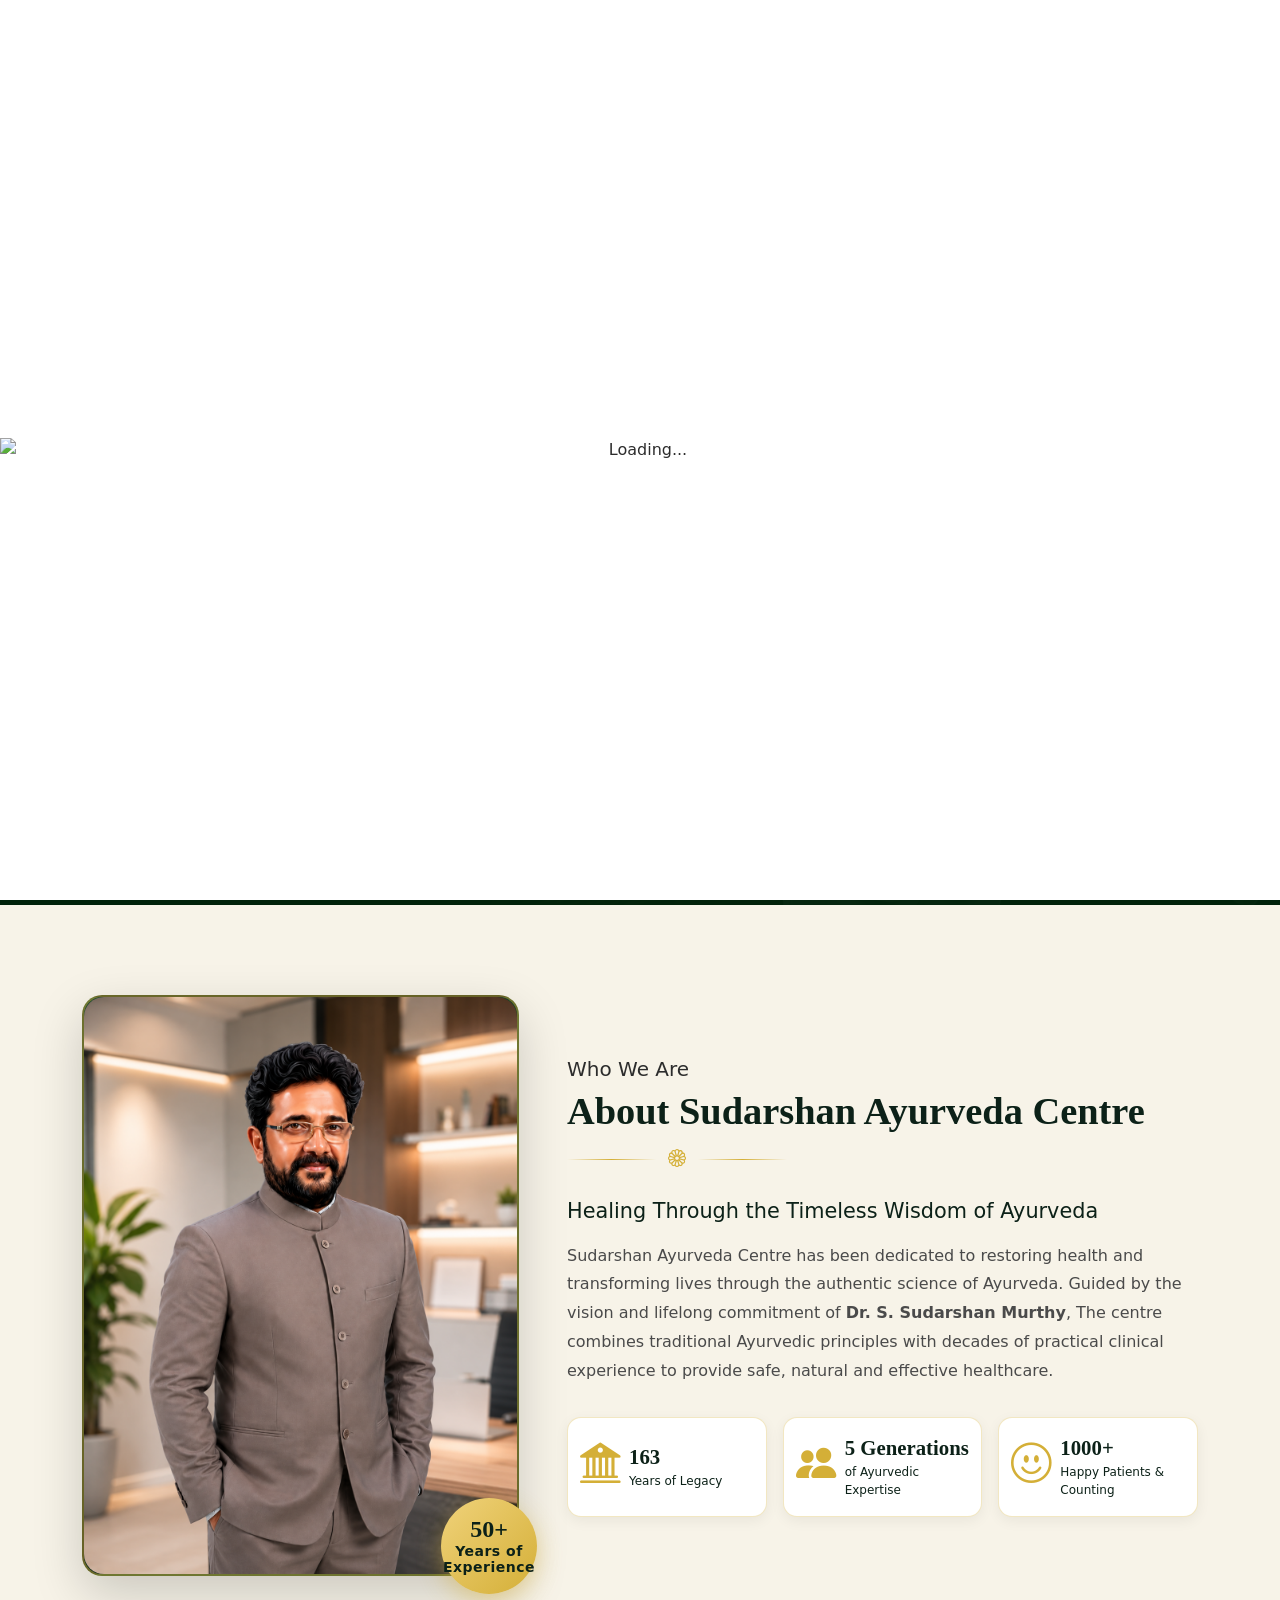
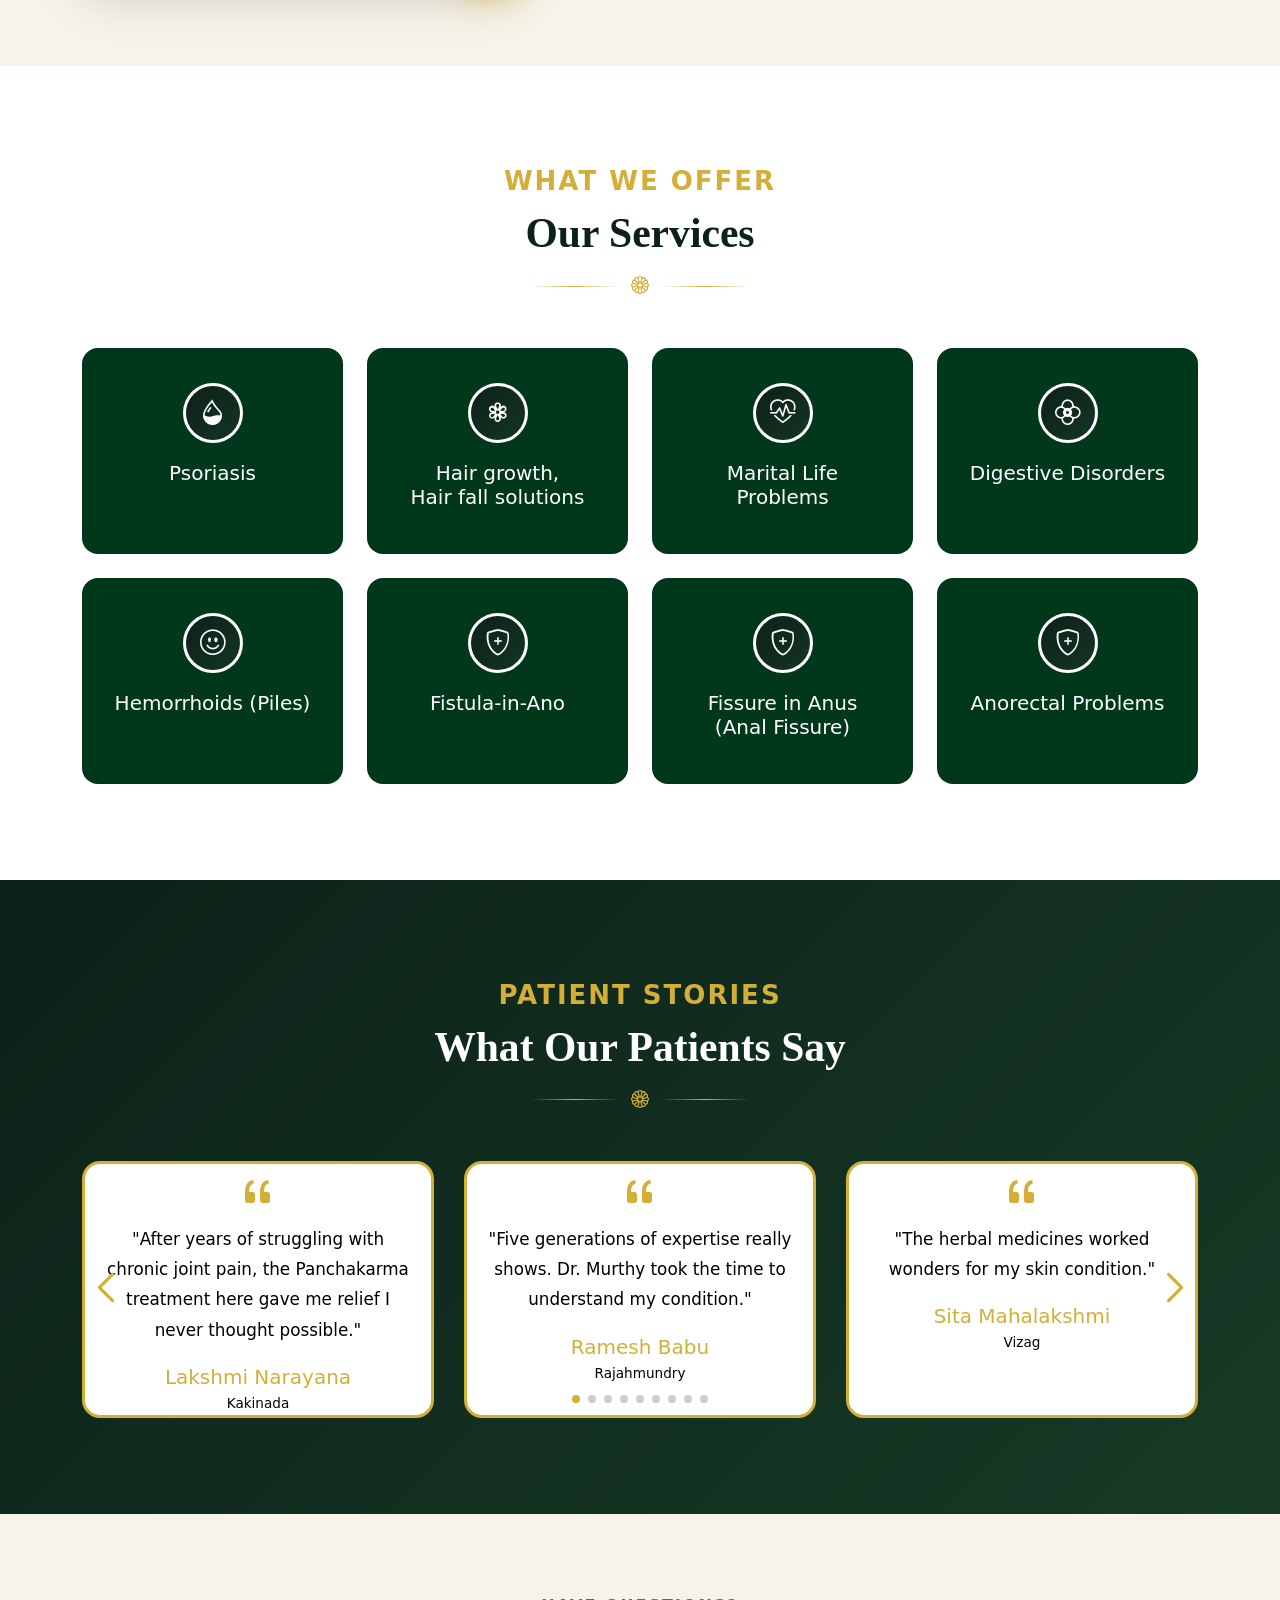
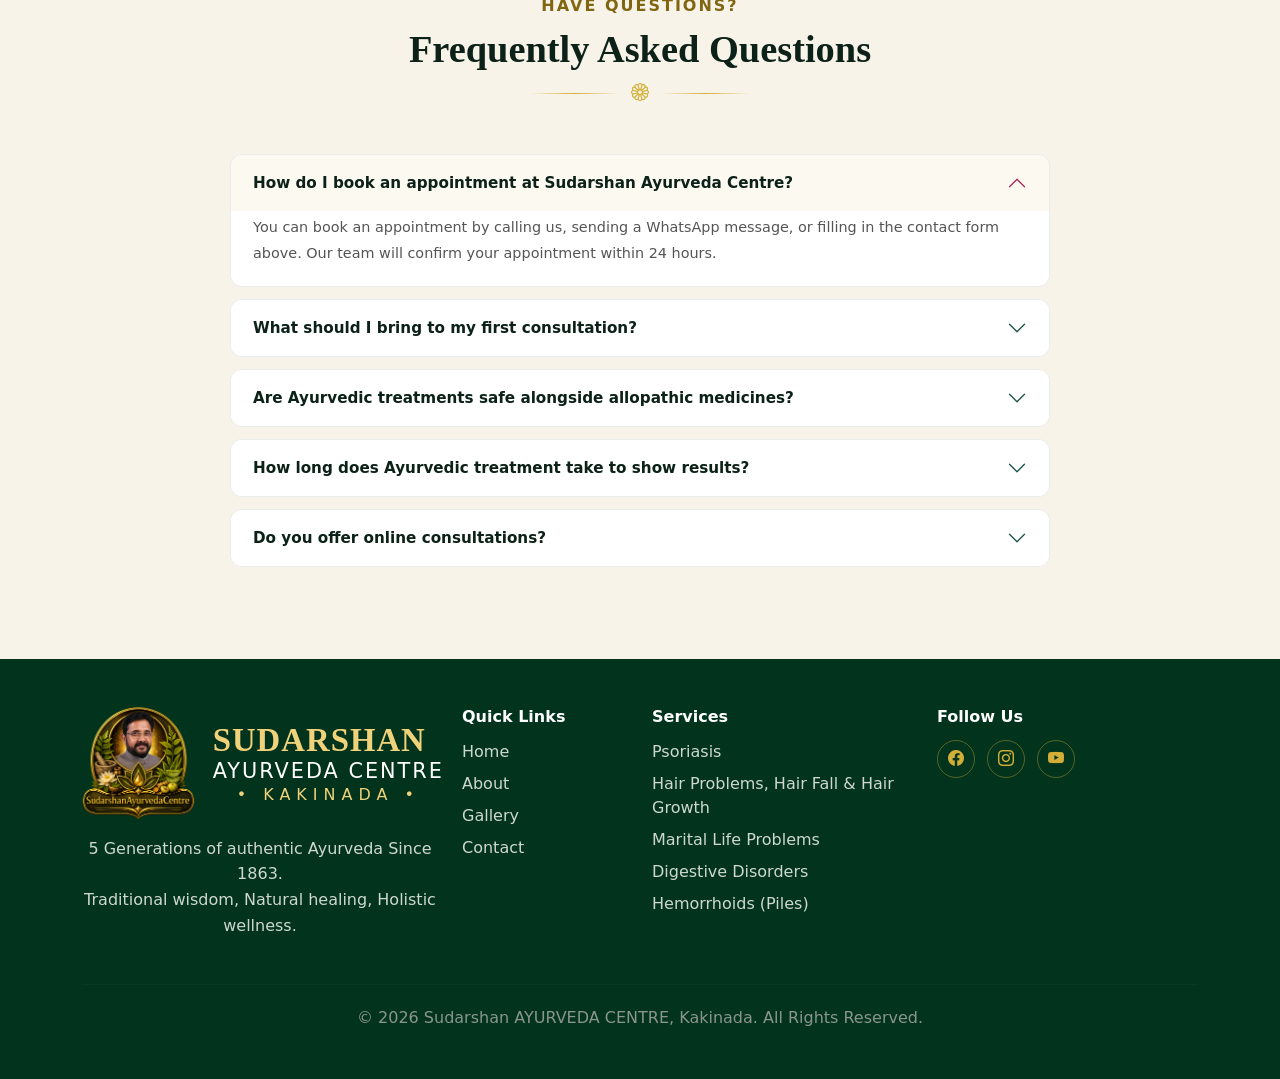
==== index.html @ 947e9d54 "inital commits" ====
<!DOCTYPE html>
<html lang="en">
<head>
<meta charset="UTF-8">
<meta name="viewport" content="width=device-width, initial-scale=1.0">
<title>Sudarshan AYURVEDA CENTRE | Kakinada</title>
<meta name="description" content="163 years of trusted Ayurvedic healing - Sudarshan AYURVEDA CENTRE, Kakinada">

<!-- Bootstrap 5 -->
<link href="https://cdn.jsdelivr.net/npm/bootstrap@5.3.3/dist/css/bootstrap.min.css" rel="stylesheet">
<!-- Bootstrap Icons -->
<link rel="stylesheet" href="https://cdn.jsdelivr.net/npm/bootstrap-icons@1.11.3/font/bootstrap-icons.css">
<!-- Google Fonts -->
<link rel="preconnect" href="https://fonts.googleapis.com">
<link href="https://fonts.googleapis.com/css2?family=Playfair+Display:wght@600;700;800&family=Poppins:wght@300;400;500;600;700&display=swap" rel="stylesheet">

<!-- Custom CSS -->
<link rel="stylesheet" href="styles/style.css">
  <link rel="stylesheet" href="styles/contact.css">
  <link rel="stylesheet" href="styles/about.css">

  <link rel="stylesheet" href="https://cdn.jsdelivr.net/npm/swiper@11/swiper-bundle.min.css">
<link href="https://fonts.googleapis.com/css2?family=Cinzel:wght@400;600;700;900&family=Cormorant+Garamond:ital,wght@0,300;0,400;0,600;1,400&family=Lato:wght@300;400;700&display=swap" rel="stylesheet"/>

</head>
<body>

  <div class="loader" id="siteLoader">
  <img src="./images/icons/Logo-Web.gif" alt="Loading..." class="loader-gif">
</div>
<div class="loader2" id="siteLoader2">
  <img src="./images/icons/Logo-Mobile.gif" alt="Loading..." class="loader-gif2">
</div>

<!-- ===== HEADER / NAVBAR ===== -->
<header class="site-header" id="header">
  <nav class="navbar navbar-expand-lg navbar-dark">
    <div class="container">
       <a class="navbar-brand d-flex align-items-center gap-3" href="index.html">
        <div class="brand-logo">
          <!-- <i class="bi bi-flower2"></i> -->
          <img src="./images/Logo.png" alt="Sudarshan AYURVEDA CENTRE Logo" class="brand-logo">
        </div>
        <div class="brand-text">
          <span class="brand-title">SUDARSHAN</span>
          <span class="brand-sub">AYURVEDA CENTRE</span>
          <span class="brand-location">• KAKINADA •</span>
        </div>
      </a>
      <button class="navbar-toggler" type="button" data-bs-toggle="collapse" data-bs-target="#navMenu">
        <span class="navbar-toggler-icon"></span>
      </button>
      <div class="collapse navbar-collapse" id="navMenu">
        <ul class="navbar-nav ms-auto align-items-lg-center gap-lg-1">
          <li class="nav-item"><a class="nav-link active" href="index.html">Home</a></li>
          <li class="nav-item"><a class="nav-link" href="about.html">About</a></li>
          <li class="nav-item"><a class="nav-link" href="our-heritage.html">Our Heritage</a></li>
          <li class="nav-item"><a class="nav-link" href="services.html">Services</a></li>
          <li class="nav-item"><a class="nav-link" href="gallery.html">Gallery</a></li>
          <li class="nav-item"><a class="nav-link" href="contact.html">Contact</a></li>
          <li class="nav-item ms-lg-3 mt-3 mt-lg-0">
            <a href="contact.html" class="btn btn-book"><i class="bi bi-calendar-check me-2"></i>Book Appointment</a>
          </li>
        </ul>
      </div>
    </div>
  </nav>
</header>

<!-- ===== HOME / HERO SECTION ===== -->
<section class="hero-section" id="home">
  <div class="hero-shade"></div>
  <div class="container-fluid hero-shell">
    <div class="hero-poster">
      <div class="hero-copy">
        <!-- <div class="hero-devotion">శ్రీ ధన్వంతరయే నమః</div> -->
        <div class="hero-brand-lockup">
          <!-- <img src="./images/hero-emblem.png" alt="Sudarshan Ayurveda Centre logo" class="hero-emblem"> -->
          <div class="hero-brand-text">
            <h1>Sudarshan</h1>
            <p>Ayurveda Centre</p>
          </div>
        </div>
        <div class="hero-rule"><span></span><i class="bi bi-flower1"></i><span></span></div>
        <p class="hero-legacy">163 Years of Trusted Ayurvedic Healing</p>
        <p class="hero-subcopy">Five Generations of Authentic Ayurveda Since 1863</p>
      </div>

      <img src="./images/hero-doctor.png" alt="Ayurveda doctor at Sudarshan Ayurveda Centre" class="hero-doctor">

      <div class="hero-details">
        <div class="hero-stats" aria-label="Sudarshan Ayurveda Centre highlights">
          <div class="hero-stat">
            <!-- <i class="bi bi-bank2"></i> -->
             <img src="./images/icons/1-Legacy.png" alt="Sudarshan Ayurveda Centre Logo" class="hero-stat-logo">
            <strong>163</strong>
            <span>Years of Legacy</span>
          </div>
          <div class="hero-stat">
            <!-- <i class="bi bi-people-fill"></i> -->
              <img src="./images/icons/2-Generations.png" alt="Sudarshan Ayurveda Centre Logo" class="hero-stat-logo">
            <strong>5 Generations</strong>
            <span>of Expertise</span>
          </div>
          <div class="hero-stat">
            <!-- <i class="bi bi-mortarboard-fill"></i> -->
             <img src="./images/icons/3-Treatment.png" alt="Sudarshan Ayurveda Centre Logo" class="hero-stat-logo">
            <!-- <strong>Pure Herbal</strong> -->
            <span>Pure Herbal <br> Treatments</span>
          </div>
          <div class="hero-stat">
            <!-- <i class="bi bi-heart-fill"></i> -->
            <img src="./images/icons/4-Support.png" alt="Sudarshan Ayurveda Centre Logo" class="hero-stat-logo">
            <!-- <strong>Personalized</strong> -->
            <span> Personalized <br> Care &amp; Support</span>
          </div>
        </div>

        <div class="hero-actions">
          <a href="contact.html" class="hero-action hero-action-book">
            <i class="bi bi-telephone-outbound-fill"></i>
            <span><strong>Book Appointment</strong><small>Consult Our Expert Doctors</small></span>
          </a>
          <a href="https://wa.me/919490367774" target="_blank" class="hero-action hero-action-whatsapp">
            <i class="bi bi-whatsapp"></i>
            <span><strong>Whatsapp Now</strong><small>Chat With Us</small></span>
          </a>
          <!-- <div class="hero-phones">
            <i class="bi bi-telephone-fill"></i>
            <span>94903 67774</span>
            <span>98496 03366</span>
          </div> -->
        </div>

        <div class="hero-bottom">
          <!-- <i class="bi bi-flower2"></i> -->
           <!-- <i class="bi bi-flower1"></i> -->
            <img src="./images/icons/Flower.png" alt="">
          <div>
            <strong>Healing Through Nature, Caring for Generations</strong>
            <span>Authentic Ayurveda <b>&bull;</b> Natural Healing <b>&bull;</b> Holistic Wellness</span>
          </div>
          <!-- <i class="bi bi-flower2"></i> -->
           <!-- <i class="bi bi-flower1"></i> -->
            <img src="./images/icons/Flower.png" alt="">

        </div>
      </div>
    </div>
  </div>
</section>

<!-- ===== ABOUT SECTION ===== -->
   <!-- ===== SECTION 2 : ABOUT HOSPITAL ===== -->
  <section class="py-section bg-cream" id="about-hospital">
    <div class="container">
      <div class="row align-items-center g-5">

        <!-- Image block -->
        <div class="col-lg-5" data-reveal="left">
          <div class="about-img-wrap">
            <div class="about-img-main">
              <!-- <i class="bi bi-flower2"></i> -->
               <img src="./images/About.png" alt="About Hospital" class="img-fluid">
            </div>
            <!-- Floating badge -->
            <div class="about-badge">
              <span class="about-badge__num">50+</span>
              <span class="about-badge__txt">Years of<br>Experience</span>
            </div>
          </div>
        </div>

        <!-- Text block -->
        <div class="col-lg-7" data-reveal="right">
          <span class="eyebrow">Who We Are</span>
          <h2 class="section-title mt-1">About Sudarshan Ayurveda Centre</h2>
          <div class="ornament-divider mb-4"><span></span><i class="bi bi-flower1"></i><span></span></div>
          <p class="about-lead">
            Healing Through the Timeless Wisdom of Ayurveda
          </p>
          <p class="body-text">
            Sudarshan Ayurveda Centre has been dedicated to restoring health and transforming lives through
            the authentic science of Ayurveda. Guided by the vision and lifelong commitment of
            <strong>Dr. S. Sudarshan Murthy</strong>, The centre combines traditional Ayurvedic principles
            with decades of practical clinical experience to provide safe, natural and effective healthcare.
          </p>
          <!-- Quick stats row -->
          <div class="row g-3 mt-2">
            <div class="col-6 col-sm-4 col-12 d-flex justify-content-center">
              <div class="mini-stat">
                <i class="bi bi-bank2"></i>
                <div class="mini-stat__content">
                  <h5>163</h5>
                  <p>Years of Legacy</p>
                </div>
              </div>
            </div>
            <div class="col-6 col-sm-4 col-12 d-flex justify-content-center">
              <div class="mini-stat">
                <i class="bi bi-people-fill"></i>
                <div class="mini-stat__content">
                  <h5>5 <span>Generations</span></h5><p> of Ayurvedic Expertise</p>
                <!-- <h5>5</h5><p>Generations of Ayurvedic Expertise</p> -->
                 </div>
              </div>
            </div>
            <!-- <div class="col-6 col-sm-3">
              <div class="mini-stat">
                <i class="bi bi-leaf"></i>
                <h5>260+</h5><p>Formulas</p>
              </div>
            </div> -->
            <div class="col-6 col-sm-4 col-12 d-flex justify-content-center">
              <div class="mini-stat">
                <i class="bi bi-emoji-smile"></i>
                <div class="mini-stat__content">
                  <h5>1000+</h5><p>Happy Patients & Counting</p>
                </div>
              </div>
            </div>
          </div>
        </div>

      </div>
    </div>
  </section>

<section class="about-section py-5  d-none" id="about">
  <div class="container py-5">
    <div class="text-center section-heading mb-5">
      <span class="eyebrow">Who We Are</span>
      <h2>About Sudarshan Ayurveda Centre</h2>
      <p>Healing Through the Timeless Wisdom of Ayurveda</p>
      <div class="ornament-divider mx-auto"><span></span><i class="bi bi-flower1"></i><span></span></div>
    </div>
    <div class="row g-5">
      <div class="col-lg-6">
        <div class="about-image-block">
          <!-- <i class="bi bi-mortarboard"></i> -->
           <img src="./images/Dr.S.Sudarshan-Murty.png" alt="Dr. S. Sudarshan Murthy" class="img-fluid about-image">
        </div>
      </div>
      <div class="col-lg-6">
        
        <!-- <p class="about-text">
          Sudarshan Ayurveda Centre has been dedicated to restoring health and transforming lives through the authentic science of Ayurveda. Guided by the vision and lifelong commitment of Dr. S. Sudarshan Murthy, the centre combines traditional Ayurvedic principles with decades of practical clinical experience to provide safe, natural, and effective healthcare.
        </p> -->
        <h3 class="about-subtitle">A Legacy of Excellence</h3>
        <p class="about-text">
          Dr. Sudarshan Murthy's unwavering ethics, deep spiritual values, devotion to patient care, and profound knowledge of Ayurveda have earned him recognition among India's most respected Ayurvedic physicians. Inspired and encouraged by renowned senior Ayurvedic scholars and legends, he has devoted his life to preserving and promoting the rich heritage of Ayurveda.
        </p>
        <!-- <ul class="about-list">
          <li><i class="bi bi-check-circle-fill"></i> Authentic herbal medicines prepared in-house</li>
          <li><i class="bi bi-check-circle-fill"></i> Experienced physicians with decades of expertise</li>
          <li><i class="bi bi-check-circle-fill"></i> Holistic mind-body-spirit treatment philosophy</li>
          <li><i class="bi bi-check-circle-fill"></i> Trusted by patients across 63+ cities and towns</li>
        </ul>
        <a href="#contact" class="btn btn-outline-gold mt-3">Get In Touch</a> -->
      </div>
    </div>
  </div>
</section>

<!-- ===== SERVICES SECTION ===== -->
<section class="services-section py-5" id="services">
  <div class="container py-5">
    <div class="text-center section-heading mb-5">
      <span class="eyebrow">What We Offer</span>
      <h2>Our Services</h2>
      <div class="ornament-divider mx-auto"><span></span><i class="bi bi-flower1"></i><span></span></div>
    </div>
    <div class="row g-4 justify-content-center">
      <div class="col-md-3 col-lg-3">
        <a href="services.html#svc-1">
        <div class="service-card">
          <div class="service-icon"><i class="bi bi-droplet-half"></i></div>
          <h4>Psoriasis</h4>
        </div>
        </a>
      </div>
      <div class="col-md-3 col-lg-3">
        <a href="services.html#svc-2">
          <div class="service-card">
          <div class="service-icon"><i class="bi bi-flower3"></i></div>
                    <h4>Hair growth, <br> Hair fall solutions</h4>
        </div>
        </a>
      </div>
      <div class="col-md-3 col-lg-3">
        <a href="services.html#svc-3">
        <div class="service-card">
          <div class="service-icon"><i class="bi bi-heart-pulse"></i></div>
          <h4>Marital Life Problems</h4>
        </div>
        </a>
      </div>
      <div class="col-md-3 col-lg-3">
        <a href="services.html#svc-4">
        <div class="service-card">
          <div class="service-icon"><i class="bi bi-flower2"></i></div>
          <h4>Digestive Disorders</h4>
        </div>
        </a>
      </div>
      <div class="col-md-3 col-lg-3">
        <a href="services.html#svc-5">
        <div class="service-card">
          <div class="service-icon"><i class="bi bi-emoji-smile"></i></div>
          <h4>Hemorrhoids (Piles)</h4>
        </div>
        </a>
      </div>
      <div class="col-md-6 col-lg-3">
        <a href="services.html#svc-6">
        <div class="service-card">
          <div class="service-icon"><i class="bi bi-shield-plus"></i></div>
          <h4>Fistula-in-Ano</h4>
        </div>
        </a>
      </div>
      <div class="col-md-6 col-lg-3">
        <a href="services.html#svc-7">
        <div class="service-card">
          <div class="service-icon"><i class="bi bi-shield-plus"></i></div>
          <h4>Fissure in Anus <br> (Anal Fissure)</h4>
        </div>
        </a>
      </div>
      <div class="col-md-6 col-lg-3">
        <a href="services.html#svc-8">
        <div class="service-card">
          <div class="service-icon"><i class="bi bi-shield-plus"></i></div>
          <h4>Anorectal Problems</h4>
        </div>
        </a>
      </div>
      
    </div>
  </div>
</section>

<!-- ===== TESTIMONIALS SECTION ===== -->
<section class="testimonials-section py-5" id="testimonials">
  <div class="container py-5">
    <div class="text-center section-heading mb-5">
      <span class="eyebrow">Patient Stories</span>
      <h2 class="text-white">What Our Patients Say</h2>
      <div class="ornament-divider mx-auto"><span></span><i class="bi bi-flower1"></i><span></span></div>
    </div>
    <!-- <div id="testimonialCarousel" class="carousel slide" data-bs-ride="carousel">
      <div class="carousel-inner">
        <div class="carousel-item active">
          <div class="testimonial-card mx-auto">
            <i class="bi bi-quote quote-icon"></i>
            <p>"After years of struggling with chronic joint pain, the Panchakarma treatment here gave me relief I never thought possible. The doctors truly care about every patient."</p>
            <h5>Lakshmi Narayana</h5>
            <span>Kakinada</span>
          </div>
        </div>
        <div class="carousel-item">
          <div class="testimonial-card mx-auto">
            <i class="bi bi-quote quote-icon"></i>
            <p>"Five generations of expertise really shows. Dr. Murthy took the time to understand my condition holistically rather than just treating symptoms."</p>
            <h5>Ramesh Babu</h5>
            <span>Rajahmundry</span>
          </div>
        </div>
        <div class="carousel-item">
          <div class="testimonial-card mx-auto">
            <i class="bi bi-quote quote-icon"></i>
            <p>"The herbal medicines worked wonders for my skin condition. I'm grateful for the authentic, traditional approach this hospital offers."</p>
            <h5>Sita Mahalakshmi</h5>
            <span>Vizag</span>
          </div>
        </div>
      </div>
      <button class="carousel-control-prev" type="button" data-bs-target="#testimonialCarousel" data-bs-slide="prev">
        <span class="carousel-control-prev-icon"></span>
      </button>
      <button class="carousel-control-next" type="button" data-bs-target="#testimonialCarousel" data-bs-slide="next">
        <span class="carousel-control-next-icon"></span>
      </button>
      <div class="carousel-indicators">
        <button type="button" data-bs-target="#testimonialCarousel" data-bs-slide-to="0" class="active"></button>
        <button type="button" data-bs-target="#testimonialCarousel" data-bs-slide-to="1"></button>
        <button type="button" data-bs-target="#testimonialCarousel" data-bs-slide-to="2"></button>
      </div>
    </div> -->

    <div class="swiper testimonialSwiper" aria-label="Patient testimonials">
      <div class="swiper-wrapper">
        <div class="swiper-slide">
          <div class="testimonial-card" tabindex="0" role="button" title="Click to copy this testimonial">
            <i class="bi bi-quote quote-icon"></i>
            <p class="testimonial-copy">"After years of struggling with chronic joint pain, the Panchakarma treatment here gave me relief I never thought possible."</p>
            <h5>Lakshmi Narayana</h5>
            <span>Kakinada</span>
          </div>
        </div>

        <div class="swiper-slide">
          <div class="testimonial-card" tabindex="0" role="button" title="Click to copy this testimonial">
            <i class="bi bi-quote quote-icon"></i>
            <p class="testimonial-copy">"Five generations of expertise really shows. Dr. Murthy took the time to understand my condition."</p>
            <h5>Ramesh Babu</h5>
            <span>Rajahmundry</span>
          </div>
        </div>

        <div class="swiper-slide">
          <div class="testimonial-card" tabindex="0" role="button" title="Click to copy this testimonial">
            <i class="bi bi-quote quote-icon"></i>
            <p class="testimonial-copy">"The herbal medicines worked wonders for my skin condition."</p>
            <h5>Sita Mahalakshmi</h5>
            <span>Vizag</span>
          </div>
        </div>

        <div class="swiper-slide">
          <div class="testimonial-card" tabindex="0" role="button" title="Click to copy this testimonial">
            <i class="bi bi-quote quote-icon"></i>
            <p class="testimonial-copy">"Excellent doctors and caring staff. Highly recommended."</p>
            <h5>Srinivas Rao</h5>
            <span>Hyderabad</span>
          </div>
        </div>

        <div class="swiper-slide">
          <div class="testimonial-card" tabindex="0" role="button" title="Click to copy this testimonial">
            <i class="bi bi-quote quote-icon"></i>
            <p class="testimonial-copy">"Authentic Ayurveda treatment with remarkable results."</p>
            <h5>Anitha Devi</h5>
            <span>Vijayawada</span>
          </div>
        </div>

        <div class="swiper-slide">
          <div class="testimonial-card" tabindex="0" role="button" title="Click to copy this testimonial">
            <i class="bi bi-quote quote-icon"></i>
            <p class="testimonial-copy">"Very peaceful environment and excellent consultation."</p>
            <h5>Prasad Kumar</h5>
            <span>Srikakulam</span>
          </div>
        </div>

        <div class="swiper-slide">
          <div class="testimonial-card" tabindex="0" role="button" title="Click to copy this testimonial">
            <i class="bi bi-quote quote-icon"></i>
            <p class="testimonial-copy">"Professional doctors with personalized treatment."</p>
            <h5>Bhavani</h5>
            <span>Puducherry</span>
          </div>
        </div>

        <div class="swiper-slide">
          <div class="testimonial-card" tabindex="0" role="button" title="Click to copy this testimonial">
            <i class="bi bi-quote quote-icon"></i>
            <p class="testimonial-copy">"I recovered much faster than expected."</p>
            <h5>Ravi Teja</h5>
            <span>Tanuku</span>
          </div>
        </div>

        <div class="swiper-slide">
          <div class="testimonial-card" tabindex="0" role="button" title="Click to copy this testimonial">
            <i class="bi bi-quote quote-icon"></i>
            <p class="testimonial-copy">"Best Ayurvedic hospital I've visited. Great experience."</p>
            <h5>Madhavi</h5>
            <span>Amalapuram</span>
          </div>
        </div>
      </div>

      <div class="swiper-pagination"></div>
      <div class="swiper-button-next"></div>
      <div class="swiper-button-prev"></div>
    </div>

  </div>
</section>

  <!-- ===== SECTION 7 : FAQ (Accordion) ===== -->
<section class="ctn-faq-section " aria-label="Frequently asked questions">
    <div class="container">
      <div class="text-center mb-5">
        <span class="ctn-eyebrow">Have Questions?</span>
        <h2 class="ctn-section-title">Frequently Asked Questions</h2>
        <div class="ornament-divider mx-auto mt-2"><span></span><i class="bi bi-flower1"></i><span></span></div>
      </div>
      <div class="accordion ctn-accordion" id="faqAccordion">

        <div class="accordion-item ctn-acc-item">
          <h3 class="accordion-header">
            <button class="accordion-button ctn-acc-btn" type="button" data-bs-toggle="collapse" data-bs-target="#faq1" aria-expanded="true">
              How do I book an appointment at Sudarshan Ayurveda Centre?
            </button>
          </h3>
          <div id="faq1" class="accordion-collapse collapse show" data-bs-parent="#faqAccordion">
            <div class="accordion-body ctn-acc-body">
              You can book an appointment by calling us, sending a WhatsApp message, or filling in the contact form above.
              Our team will confirm your appointment within 24 hours.
            </div>
          </div>
        </div>

        <div class="accordion-item ctn-acc-item">
          <h3 class="accordion-header">
            <button class="accordion-button ctn-acc-btn collapsed" type="button" data-bs-toggle="collapse" data-bs-target="#faq2" aria-expanded="false">
              What should I bring to my first consultation?
            </button>
          </h3>
          <div id="faq2" class="accordion-collapse collapse" data-bs-parent="#faqAccordion">
            <div class="accordion-body ctn-acc-body">
              Please bring any previous medical reports, prescriptions, or test results. This helps our physician
              understand your health history and design the most suitable treatment plan for you.
            </div>
          </div>
        </div>

        <div class="accordion-item ctn-acc-item">
          <h3 class="accordion-header">
            <button class="accordion-button ctn-acc-btn collapsed" type="button" data-bs-toggle="collapse" data-bs-target="#faq3" aria-expanded="false">
              Are Ayurvedic treatments safe alongside allopathic medicines?
            </button>
          </h3>
          <div id="faq3" class="accordion-collapse collapse" data-bs-parent="#faqAccordion">
            <div class="accordion-body ctn-acc-body">
              In most cases, yes. Our physicians are trained to evaluate the compatibility of Ayurvedic treatments
              with your existing medications. We ensure a safe, integrated approach for every patient.
            </div>
          </div>
        </div>

        <div class="accordion-item ctn-acc-item">
          <h3 class="accordion-header">
            <button class="accordion-button ctn-acc-btn collapsed" type="button" data-bs-toggle="collapse" data-bs-target="#faq4" aria-expanded="false">
              How long does Ayurvedic treatment take to show results?
            </button>
          </h3>
          <div id="faq4" class="accordion-collapse collapse" data-bs-parent="#faqAccordion">
            <div class="accordion-body ctn-acc-body">
              Results vary depending on the condition, its severity, and the individual's constitution. Acute conditions
              may improve within a few weeks, while chronic conditions typically require 2–6 months of consistent
              treatment for lasting results.
            </div>
          </div>
        </div>

        <div class="accordion-item ctn-acc-item">
          <h3 class="accordion-header">
            <button class="accordion-button ctn-acc-btn collapsed" type="button" data-bs-toggle="collapse" data-bs-target="#faq5" aria-expanded="false">
              Do you offer online consultations?
            </button>
          </h3>
          <div id="faq5" class="accordion-collapse collapse" data-bs-parent="#faqAccordion">
            <div class="accordion-body ctn-acc-body">
              Yes, we offer teleconsultation for patients who are unable to visit in person. Contact us via
              WhatsApp or phone to arrange a video or phone consultation with Dr. Murthy.
            </div>
          </div>
        </div>

      </div>
    </div>
  </section>

<!-- ===== GALLERY SECTION ===== -->
<section class="gallery-section py-5 d-none" id="gallery">
  <div class="container py-5">
    <div class="text-center section-heading mb-5">
      <span class="eyebrow">A Glimpse Inside</span>
      <h2>Our Gallery</h2>
      <div class="ornament-divider mx-auto"><span></span><i class="bi bi-flower1"></i><span></span></div>
    </div>
    <div class="row g-3">
      <div class="col-6 col-lg-4"><div class="gallery-item"><i class="bi bi-building"></i></div></div>
      <div class="col-6 col-lg-4"><div class="gallery-item"><i class="bi bi-flower2"></i></div></div>
      <div class="col-6 col-lg-4"><div class="gallery-item"><i class="bi bi-droplet-half"></i></div></div>
      <div class="col-6 col-lg-4"><div class="gallery-item"><i class="bi bi-basket2"></i></div></div>
      <div class="col-6 col-lg-4"><div class="gallery-item"><i class="bi bi-house-heart"></i></div></div>
      <div class="col-6 col-lg-4"><div class="gallery-item"><i class="bi bi-tree"></i></div></div>
    </div>
  </div>
</section>

<!-- ===== CONTACT SECTION ===== -->
<section class="contact-section py-5 d-none" id="contact">
  <div class="container py-5">
    <div class="text-center section-heading mb-5">
      <span class="eyebrow">Get In Touch</span>
      <h2 class="text-white">Contact Us</h2>
      <div class="ornament-divider mx-auto"><span></span><i class="bi bi-flower1"></i><span></span></div>
    </div>
    <div class="row g-5">
      <div class="col-lg-5">
        <div class="contact-info-card">
          <div class="contact-info-item">
            <i class="bi bi-geo-alt-fill"></i>
            <div><h6>Address</h6><p>Main Road, Kakinada, Andhra Pradesh, India</p></div>
          </div>
          <div class="contact-info-item">
            <i class="bi bi-telephone-fill"></i>
            <div><h6>Phone</h6><p>+91 00000 00000</p></div>
          </div>
          <div class="contact-info-item">
            <i class="bi bi-envelope-fill"></i>
            <div><h6>Email</h6><p>info@sudarshanayurveda.com</p></div>
          </div>
          <div class="contact-info-item">
            <i class="bi bi-clock-fill"></i>
            <div><h6>Hours</h6><p>Mon - Sat: 9:00 AM - 7:00 PM</p></div>
          </div>
          <a href="https://wa.me/910000000000" target="_blank" class="btn btn-whatsapp w-100 mt-3">
            <i class="bi bi-whatsapp me-2"></i>WHATSAPP NOW
          </a>
        </div>
      </div>
      <div class="col-lg-7">
        <form class="contact-form" id="contactForm">
          <div class="row g-3">
            <div class="col-md-6">
              <label class="form-label">Full Name</label>
              <input type="text" class="form-control" required>
            </div>
            <div class="col-md-6">
              <label class="form-label">Phone Number</label>
              <input type="tel" class="form-control" required>
            </div>
            <div class="col-12">
              <label class="form-label">Email Address</label>
              <input type="email" class="form-control" required>
            </div>
            <div class="col-12">
              <label class="form-label">Message</label>
              <textarea class="form-control" rows="4" placeholder="Tell us about your health concern..."></textarea>
            </div>
            <div class="col-12">
              <button type="submit" class="btn btn-book-lg w-100"><i class="bi bi-send me-2"></i>SEND MESSAGE</button>
            </div>
          </div>
        </form>
      </div>
    </div>
  </div>
</section>

<!-- ===== FOOTER ===== -->
<footer class="site-footer">
  <div class="container py-5">
    <div class="row g-4 justify-content-center">
      <div class="col-lg-4">
        <div class="footer-brand">
          <!-- <i class="bi bi-flower2"></i> -->
           <img src="./images/Logo.png" alt="Sudarshan AYURVEDA CENTRE Logo" class="brand-logo">
          <div class="d-grid">
            <span class="brand-title">SUDARSHAN</span>
            <span class="brand-sub">AYURVEDA CENTRE</span>
                      <span class="brand-location">• KAKINADA •</span>

          </div>
        </div>
        <p class="mt-3">5 Generations of authentic Ayurveda Since 1863. <br> Traditional wisdom, Natural healing, Holistic wellness.</p>
      </div>
      <div class="col-lg-2 col-6">
        <h6>Quick Links</h6>
        <ul class="footer-links">
          <li><a href="./index.html">Home</a></li>
          <li><a href="./about.html">About</a></li>
          <li><a href="./gallery.html">Gallery</a></li>
          <li><a href="./contact.html">Contact</a></li>
        </ul>
      </div>
      <div class="col-lg-3 col-6">
        <h6>Services</h6>
        <ul class="footer-links">
          <li><a href="./services.html#svc-1">Psoriasis</a></li>
          <li><a href="./services.html#svc-2">Hair Problems, Hair Fall & Hair Growth</a></li>
          <li><a href="./services.html#svc-3">Marital Life Problems</a></li>
          <li><a href="./services.html#svc-4">Digestive Disorders</a></li>
          <li><a href="./services.html#svc-5">Hemorrhoids (Piles)</a></li>
        </ul>
      </div>
      <div class="col-lg-3">
        <h6>Follow Us</h6>
        <div class="social-icons">
          <a href="https://www.facebook.com/profile.php?id=61590923502077" target="_blank"><i class="bi bi-facebook"></i></a>
          <a href="https://www.instagram.com/sudarshanayurvedacentre/" target="_blank"><i class="bi bi-instagram"></i></a>
          <a href="https://www.youtube.com/channel/UCOG59hq217nGDN2wRkL2xsw" target="_blank"><i class="bi bi-youtube"></i></a>
          <!-- <a href="https://wa.me/919959092350" target="_blank"><i class="bi bi-whatsapp"></i></a> -->
        </div>
      </div>
    </div>
    <hr>
    <p class="text-center mb-0 copyright">© 2026 Sudarshan AYURVEDA CENTRE, Kakinada. All Rights Reserved.</p>
  </div>
</footer>

<!-- Back to top -->
<a href="#home" class="back-to-top"><i class="bi bi-arrow-up"></i></a>

<!-- Bootstrap JS -->
<script src="https://cdn.jsdelivr.net/npm/bootstrap@5.3.3/dist/js/bootstrap.bundle.min.js"></script>
<script src="./scripts/script.js"></script>

<!--- Swiper.js for testimonials ---->
<script src="https://cdn.jsdelivr.net/npm/swiper@11/swiper-bundle.min.js"></script>

<script>
(function () {
  if (window.__testimonialSwiperInitialized) return;
  window.__testimonialSwiperInitialized = true;

  const sliderEl = document.querySelector('.testimonialSwiper');
  if (!sliderEl || typeof Swiper === 'undefined') return;

  const cards = sliderEl.querySelectorAll('.testimonial-card');
  cards.forEach((card) => {
    const text = card.querySelector('.testimonial-copy')?.textContent?.trim() || '';
    if (!text) return;

    card.setAttribute('tabindex', '0');
    card.setAttribute('role', 'button');
    card.setAttribute('title', 'Click to copy this testimonial');

    const copyText = async () => {
      try {
        await navigator.clipboard.writeText(text);
        card.classList.add('copied');
        window.setTimeout(() => card.classList.remove('copied'), 1200);
      } catch (error) {
        const selection = window.getSelection();
        const range = document.createRange();
        range.selectNodeContents(card.querySelector('.testimonial-copy'));
        selection.removeAllRanges();
        selection.addRange(range);
      }
    };

    card.addEventListener('click', copyText);
    card.addEventListener('keydown', (event) => {
      if (event.key === 'Enter' || event.key === ' ') {
        event.preventDefault();
        copyText();
      }
    });
  });

  window.__testimonialSwiperInstance = new Swiper(sliderEl, {
    slidesPerView: 3,
    slidesPerGroup: 1,
    spaceBetween: 30,
    loop: true,
    speed: 600,
    autoplay: {
      delay: 3000,
      disableOnInteraction: false,
      pauseOnMouseEnter: true
    },
    navigation: {
      nextEl: '.swiper-button-next',
      prevEl: '.swiper-button-prev'
    },
    pagination: {
      el: '.swiper-pagination',
      clickable: true
    },
    breakpoints: {
      0: {
        slidesPerView: 1
      },
      768: {
        slidesPerView: 2
      },
      992: {
        slidesPerView: 3
      }
    }
  });
})();
</script>
</body>
</html>
---- styles/style.css ----
/* ==========================================================================
   Sudarshan AYURVEDA CENTRE - Custom Styles
   ========================================================================== */

:root {
  --color-dark-green: #0c2118;
  --color-deep-green: #0f2a1d;
  --color-mid-green: #143524;
  --color-gold: #d4af37;
  --color-gold-light: #f0d27a;
  --color-cream: #f7f3e8;
  --color-text-muted: #cfd8d0;
  --font-heading: 'Times New Roman', Times, serif;;
  /* --font-body: 'Poppins', sans-serif; */
}

* { box-sizing: border-box; }

html {
  overflow-x: hidden;
  scroll-behavior: auto;
}

body {
  /* font-family: var(--font-body); */
  background-color: var(--color-cream);
  color: #2c2c2c;
  overflow-x: hidden;
  max-width: 100%;
  overflow-wrap: anywhere;
}

/* img, svg, video, iframe, canvas {
  max-width: 100%;
  height: auto;
}

.container,
.container-fluid,
.row,
[class*="col-"] {
  max-width: 100%;
}

.navbar-brand,
.navbar-nav,
.brand-text {
  min-width: 0;
} */


.loader {
  position: fixed;
  top: 0;
  left: 0px;
  width: 100%;
  height: 100vh;
  background: #ffffff;
  display: flex;
  justify-content: center;
  align-items: center;
  z-index: 999999999;
  text-align: center;
}

.loader-gif {
  width: 100%;
  max-width: 100%;
}
.loader-gif2 , .loader2 {
display: none;
}



h1, h2, h3, h4, h5, .brand-title {
  font-family: var(--font-heading);
}

a { text-decoration: none; }

/* ===== Ornament Divider ===== */
.ornament-divider {
  display: flex;
  align-items: center;
  justify-content: center;
  gap: 12px;
  color: var(--color-gold);
  width: 220px;
}
.ornament-divider span {
  height: 1px;
  flex: 1;
  background: linear-gradient(90deg, transparent, var(--color-gold), transparent);
}
.ornament-divider i { font-size: 1.1rem; }

/* ===== Section Heading ===== */
.section-heading .eyebrow {
  display: inline-block;
  color: var(--color-gold);
  /* color: #916f00; */
  font-weight: 600;
  letter-spacing: 2px;
  text-transform: uppercase;
  font-size: 26px;
  margin-bottom: 8px;
}
.section-heading h2 {
  font-weight: 700;
  color: var(--color-dark-green);
  font-size: clamp(1.8rem, 4vw, 2.6rem);
  margin-bottom: 14px;
}
.testimonials-section .section-heading h2,
.contact-section .section-heading h2 { color: #fff; }

/* ===== HEADER / NAVBAR ===== */
.site-header {
  /* background: linear-gradient(180deg, rgba(8,20,14,0.97), rgba(12,33,24,0.93)); */
  /* position: fixed; */
  top: 0;
  z-index: 1000;
  /* border-bottom: 1px solid rgba(212,175,55,0.25); */
  width: 100%;
}
.navbar { padding: 10px 0;  }

/* .navbar-brand {
  max-width: 100%;
  flex-wrap: nowrap;
} */

.brand-logo {
      width: 73px;
    height: 66px;
  /* width: 48px;
  height: 48px; */
  /* border-radius: 50%;
  border: 2px solid var(--color-gold);
  display: flex;
  align-items: center;
  justify-content: center;
  font-size: 1.4rem;
  color: var(--color-gold);
  margin-right: 12px;
  flex-shrink: 0; */
}
.brand-text { display: flex; flex-direction: column; line-height: 1.1; min-width: 0; align-items: center; }
.brand-title {
  color: var(--color-gold-light);
  font-weight: 700;
  /* font-size: clamp(0.95rem, 3.3vw, 1.3rem); */
      font-size: clamp(0.95rem, 3.3vw, 1.77rem);
  letter-spacing: 1px;
  white-space: nowrap;
}
.brand-sub {
  color: #fff;
  font-size: clamp(0.58rem, 2.2vw, 0.8rem);
  /* letter-spacing: clamp(1px, 1.8vw, 1.9px);  */
    letter-spacing: clamp(2px, 2.2vw, 5px);

  white-space: nowrap;
  /* font-size: 0.65rem;
  letter-spacing: 2px; */
}
.brand-location {
  /* color: var(--color-gold); */
  color:#fff; 
  /* font-size: clamp(0.5rem, 1.6vw, 0.6rem);
  letter-spacing: clamp(2px, 2.2vw, 4px); */
      font-size: clamp(0.5rem, 1.6vw, 0.77rem);
    letter-spacing: clamp(2px, 2.2vw, 5px);
  margin-top: 2px;
  text-align: center;
  white-space: nowrap;

}

.navbar-nav .nav-link {
  color: #e8e8e8 !important;
  font-weight: 500;
  font-size: 0.92rem;
  letter-spacing: 0.5px;
  padding: 8px 14px !important;
  transition: color .2s ease;
  position: relative;
}
.navbar-nav .nav-link:hover,
.navbar-nav .nav-link.active { color: var(--color-gold-light) !important; }

.btn-book {
  /* background: transparent; */
  background-color: #041705;
  border: 1.5px solid var(--color-gold);
  color: var(--color-gold-light) !important;
  font-weight: 600;
  font-size: 0.82rem;
  padding: 9px 18px;
  border-radius: 30px;
  letter-spacing: 0.5px;
  transition: all .25s ease;
}
.btn-book:hover { background: var(--color-gold); color: var(--color-dark-green) !important; }

/* ===== HERO SECTION ===== */
.hero-section {
  position: relative;
  /* background:
    radial-gradient(circle at 78% 35%, rgba(212,175,55,0.25), transparent 45%),
    linear-gradient(120deg, #081710 0%, #0f2a1d 45%, #173a26 100%); */
  padding: 70px 0 40px;
  color: #fff;
  overflow: hidden;
  background-image: url('../images/home-bg-2.png');
      background-position: center;
    background-size: cover;
    background-repeat: no-repeat;

  
}
.hero-overlay {
  position: absolute;
  inset: 0;
  /* background: repeating-linear-gradient(45deg, rgba(255,255,255,0.015) 0 2px, transparent 2px 40px); */
  pointer-events: none;
}
.min-vh-hero { min-height: 60vh; }

.hero-text .ornament-divider { 
  justify-content: center; 
  /* width: 180px;  */
  width: 62%;
  margin: auto;

}

.hero-heading {
  font-family: 'Times New Roman', Times, serif;
  font-weight: 800;
  line-height: 1.15;
  text-align: center;
}
.hero-heading .line-1,
.hero-heading .line-2 {
  display: block;
  color: #f1f1f1;
  font-size: clamp(1.6rem, 3.6vw, 2.6rem);
}
.hero-heading .line-3 {
  display: block;
  font-size: clamp(2.8rem, 6.5vw, 5rem);
  background: linear-gradient(180deg, #f7d756, var(--color-gold) 60%, #9a7004);
  -webkit-background-clip: text;
  background-clip: text;
  color: transparent;
  margin-top: 4px;
}

.hero-tagline {
  color: var(--color-gold-light);
  font-weight: 600;
  letter-spacing: 1.5px;
  font-size: 0.85rem;
  margin: 10px 0 10px;
  /* margin: 18px 0 14px; */
  border-top: 1px solid rgba(212,175,55,0.4);
  border-bottom: 1px solid rgba(212,175,55,0.4);
  padding: 10px 0;
  display: inline-flex;
  align-items: center;
}

.hero-desc {
  color: var(--color-text-muted);
  font-size: 1.02rem;
  margin-bottom: 30px;
}

.hero-btns { display: flex; flex-wrap: wrap; gap: 16px; justify-content: center; }

.btn-book-lg {
  background: linear-gradient(135deg, var(--color-gold-light), var(--color-gold));
  color: var(--color-dark-green);
  font-weight: 700;
  padding: 14px 28px;
  border-radius: 30px;
  font-size: 0.9rem;
  letter-spacing: 0.5px;
  box-shadow: 0 6px 18px rgba(212,175,55,0.35);
  border: none;
  transition: transform .2s ease;
}
.btn-book-lg:hover { transform: translateY(-2px); color: var(--color-dark-green); }

.btn-whatsapp {
  background: #023610;
  border: 1.5px solid #3fae5a;
  /* color: #8fe3a3; */
  color: #fff;
  font-weight: 700;
  padding: 14px 28px;
  border-radius: 30px;
  font-size: 0.9rem;
  letter-spacing: 0.5px;
  transition: all .2s ease;
  border: 1.5px solid var(--color-gold);
}
.btn-whatsapp:hover { background: #3fae5a; color: #fff; }

/* Doctor section */
.doctor-wrap {
  position: relative;
  max-width: 420px;
  /* max-width: 300px; */
  margin: 0 auto;
  text-align: center;
  margin-bottom: -10px;
}
.doctor-glow {
  position: absolute;
  inset: -20px;
  border-radius: 50%;
  background: radial-gradient(circle, rgba(240,210,122,0.35), transparent 65%);
  filter: blur(10px);
  z-index: 0;
}
.doctor-photo {
  position: relative;
  z-index: 1;
  width: 100%;
  aspect-ratio: 1 / 1;
  max-width: 340px;
  margin: 0 auto;
  /* border-radius: 50%; */
  /* background: linear-gradient(160deg, #2b4a36, #16301f); */
  /* border: 3px solid var(--color-gold); */
  display: flex;
  align-items: center;
  justify-content: center;
  font-size: 9rem;
  color: rgba(240,210,122,0.5);
  /* box-shadow: 0 0 60px rgba(212,175,55,0.4); */
}
.doctor-card {
  position: relative;
  z-index: 2;
  /* margin: -30px auto 0;
  max-width: 330px;
  background: rgba(10,25,17,0.92);
  border: 1px solid var(--color-gold);
  border-radius: 14px;
  padding: 16px 20px; */
  /* margin-top: -160px; */
}
.doctor-card img {
          max-width: 65%;
    height: auto;
    display: block;
    margin: 0 auto;
    position: absolute;
    top: -119px;
    left: 0;
    right: -50px;
}
.doctor-card h3 {
  color: var(--color-gold-light);
  font-size: 1.25rem;
  margin-bottom: 4px;
}
.doctor-role { color: #fff; font-size: 0.9rem; margin-bottom: 6px; }
.doctor-exp {
  color: var(--color-gold);
  font-size: 0.78rem;
  font-weight: 600;
  letter-spacing: 1px;
  margin: 0;
}

.Sudarshan-Murthy{
  width: 150%;
}



.site-header {
  background: rgb(12 33 24 / 97%);
  position: relative;
  top: 0;
  z-index: 1000;
  width: 100%;
  border-bottom: 1px solid transparent;
  transition: background 0.3s ease, border-color 0.3s ease, box-shadow 0.3s ease, transform 0.4s ease;
}

.site-header.fixed {
  position: fixed;
  animation: headerSlideDown 0.45s ease forwards;
}

.site-header.scrolled {
  background: linear-gradient(180deg, rgba(8,20,14,0.98), rgba(12,33,24,0.97));
  border-bottom: 1px solid rgba(212,175,55,0.25);
  box-shadow: 0 4px 18px rgba(0,0,0,0.25);
}

@keyframes headerSlideDown {
  from {
    transform: translateY(-100%);
    opacity: 0;
  }
  to {
    transform: translateY(0);
    opacity: 1;
  }
}

/* Stats bar */
.stats-bar {
  margin-top: 10px;
  /* background: rgba(255,255,255,0.04); */
  background-color: #041705;
  /* border: 1px solid rgba(212,175,55,0.3); */
  border: 1px solid rgb(212 175 55);
  border-radius: 18px;
  padding: 10px 15px;
  opacity: 0.9;

}
.stat-item{
  
  flex: 1;
  display: flex;
  /* flex-direction: column; */
  /* align-items: center; */
  justify-content: center;
  padding: 0px;
  /* border-right: 1px solid rgba(212, 175, 55, 0.18); */
  border-right: 1px solid rgb(212 175 55);
  gap: 20px;
  transition: background .2s ease;
}
.stat-item:last-child { border-right: none; }
  .stat-item i {
  font-size: 3.8rem;
  color: var(--color-gold);
  /* margin-bottom: 8px; */
  display: block;
}
.stat-text{
  text-align: left;
}
.stat-item h4 {
  font-family: var(--font-heading);
  font-weight: 700;
  color: var(--color-gold-light);
  font-size: 2.8rem;
  margin-bottom: 2px;
}
.stat-item p {
  color: var(--color-text-muted);
  font-size: 15px;
  /* font-size: 0.78rem; */
  margin: 0;
  line-height: 1.3;
}

/* ===== POSTER HERO OVERRIDE ===== */
.hero-section {
  /* min-height: 89vh; */
  /* min-height: 100vh; */
  padding: 0;
  background-image: url('../images/hero-desktop-bg.png');
  background-position: center center;
  background-size: cover;
  background-repeat: no-repeat;
}

.hero-shade {
  position: absolute;
  inset: 0;
  background:
    linear-gradient(90deg, rgba(0, 18, 7, 0.45) 0%, rgba(0, 18, 7, 0.2) 47%, rgba(0, 18, 7, 0.05) 100%),
    linear-gradient(180deg, rgba(0, 0, 0, 0.18), rgba(0, 18, 7, 0.08) 72%, rgba(0, 15, 5, 0.5));
  pointer-events: none;
}

.hero-shell {
  position: relative;
  z-index: 1;
  min-height: 89vh;
  padding: 0px 3.1vw 0;
}

.hero-poster {
  position: relative;
  min-height: calc(100vh - 92px);
  max-width: 1920px;
  margin: 0 auto;
  display: grid;
  grid-template-columns: minmax(600px, 58%) minmax(430px, 42%);
  grid-template-rows: 1fr auto;
}

.hero-copy {
  position: relative;
  z-index: 3;
  align-self: end;
  /* align-self: start; */
  max-width: 1030px;
  padding-top: clamp(18px, 3.1vw, 58px);
  text-align: center;
}

.hero-devotion {
  color: #fffaf0;
  font-family: var(--font-heading);
  font-size: clamp(1.3rem, 1.9vw, 2.45rem);
  font-weight: 800;
  text-shadow: 0 3px 12px rgba(0, 0, 0, 0.78);
  margin-bottom: clamp(8px, 1vw, 18px);
}

.hero-brand-lockup {
  display: flex;
  align-items: center;
  justify-content: center;
  gap: clamp(12px, 1.7vw, 28px);
}

.hero-emblem {
  width: clamp(126px, 15vw, 300px);
  height: auto;
  filter: drop-shadow(0 8px 22px rgba(0, 0, 0, 0.58));
}

.hero-brand-text h1 {
  margin: 0;
  color: #f7d66a;
  /* font-family: var(--font-heading); */
  /* font-family: ; */
  font-family: 'Cinzel';
  /* font-size: clamp(4.2rem, 8.1vw, 9.4rem); */
      font-size: clamp(2rem, 4vw, 9.4rem);
  font-weight: 800;
  line-height: 0.9;
  text-transform: uppercase;
  /* text-shadow:
    0 2px 0 #795309,
    0 6px 22px rgba(0, 0, 0, 0.66),
    0 0 24px rgba(255, 229, 120, 0.36); */

        background: linear-gradient(180deg, #f7d756, var(--color-gold) 60%, #9a7004);
    -webkit-background-clip: text;
    background-clip: text;
    color: transparent;
}

.hero-brand-text p {
  margin: clamp(7px, 1vw, 16px) 0 0;
  color: #fff;
  /* font-family: var(--font-heading); */
  font-family: 'Cinzel';

  /* font-size: clamp(2rem, 3.9vw, 4.35rem); */
  /* font-size: clamp(2rem, 3.3vw, 4.35rem); */
  font-size: clamp(1.92rem, 2.4vw, 4.35rem);
  line-height: 0.98;
  letter-spacing: 0.12em;
  text-transform: uppercase;
  text-shadow: 0 5px 18px rgba(0, 0, 0, 0.72);
}

.hero-rule {
  width: min(560px, 70%);
  margin: clamp(12px, 10px, 26px) auto;
  /* margin: clamp(12px, 1.45vw, 26px) auto; */
  display: flex;
  align-items: center;
  justify-content: center;
  gap: 14px;
  color: var(--color-gold-light);
}

.hero-rule span {
  height: 1px;
  flex: 1;
  background: linear-gradient(90deg, transparent, var(--color-gold-light), transparent);
}

.hero-legacy {
  margin: 0;
  color: #f4c84a;
  /* font-family: var(--font-heading); */
  /* font-family: system-ui, -apple-system, BlinkMacSystemFont, 'Segoe UI', Roboto, Oxygen, Ubuntu, Cantarell, 'Open Sans', 'Helvetica Neue', sans-serif; */
  /* font-size: clamp(1.65rem, 2.55vw, 3.25rem); */
  font-size: clamp(1.5rem, 1.6vw, 3.25rem);
  font-weight: 800;
  line-height: 1.08;
  text-transform: uppercase;
  text-shadow: 0 4px 14px rgba(0, 0, 0, 0.74);
}

.hero-subcopy {
  margin: 5px 0 12px;
  color: #fff;
  /* font-family: var(--font-heading); */
  font-size: clamp(1.15rem, 1.4vw, 2.15rem);
  line-height: 1.2;
  text-shadow: 0 4px 12px rgba(0, 0, 0, 0.76);
}

.hero-doctor {
  position: absolute;
  z-index: 2;
  right: clamp(105px, 11vw, 250px);
  /* bottom: 88px; */
  bottom: 0px;
  width: clamp(390px, 34.7vw, 680px);
  max-height: calc(100% - 12px);
  /* max-height: calc(100vh - 112px); */
  object-fit: contain;
  object-position: bottom center;
  filter: drop-shadow(0 22px 32px rgba(0, 0, 0, 0.56));
}

.hero-details {
  grid-column: 1 / 3;
  align-self: end;
  position: relative;
  z-index: 5;
  padding-bottom: 0;
}

.hero-stats {
  /* width: min(960px, 51vw); */
  width: min(960px, 48vw);
  margin: 0 0 24px 2.8vw;
  display: grid;
  grid-template-columns: repeat(4, minmax(0, 1fr));
  background: rgba(0, 34, 10, 0.9);
  border: 2px solid rgba(229, 190, 62, 0.82);
  border-radius: 28px;
  box-shadow: 0 16px 42px rgba(0, 0, 0, 0.32);
  overflow: hidden;
}

.hero-stat {
  /* min-height: 146px; */
  padding: 10px 16px 16px;
  display: flex;
  flex-direction: column;
  align-items: center;
  justify-content: center;
  text-align: center;
  border-right: 1px solid rgba(229, 190, 62, 0.78);
}

.hero-stat-logo{
    /* width: clamp(1.72rem, 8vw, 4.35rem);
    height: clamp(1.72rem, 8vw, 4.35rem); */
    width: clamp(1.72rem, 8vw, 3rem);
    height: clamp(1.72rem, 8vw, 3rem);
    margin-bottom: 6px;
  }
.hero-stat:last-child {
  border-right: 0;
}

.hero-stat i {
  color: #f2cc5f;
  font-size: clamp(2.25rem, 2.8vw, 4.1rem);
  line-height: 1;
  margin-bottom: 8px;
}

.hero-stat strong {
  color: #fff4bb;
  font-family: var(--font-heading);
  font-size: clamp(1.15rem, 1.65vw, 2.45rem);
  line-height: 1.02;
}

.hero-stat span {
  color: #fff;
  font-size: clamp(0.82rem, 16px  , 1.25rem);
  /* font-weight: 700; */
  line-height: 1.15;
}

.hero-actions {
  width: min(960px, 48vw);
  margin: 0 0 28px 2.8vw;
  display: flex;
  align-items: center;
  justify-content: center;
  flex-wrap: wrap;
  gap: clamp(14px, 1.2vw, 24px);
}

.hero-action {
  min-width: 292px;
  min-height: 76px;
  padding: 12px 24px;
  display: inline-flex;
  align-items: center;
  justify-content: center;
  gap: 14px;
  border-radius: 10px;
  color: #061c0c;
  box-shadow: 0 10px 26px rgba(0, 0, 0, 0.26);
}

.hero-action:hover {
  transform: translateY(-2px);
  color: #061c0c;
}

.hero-action i {
  width: 48px;
  height: 48px;
  display: inline-flex;
  align-items: center;
  justify-content: center;
  border-radius: 50%;
  font-size: 1.65rem;
}

.hero-action span {
  display: flex;
  flex-direction: column;
  line-height: 1.12;
}

.hero-action strong {
  font-size: 1.16rem;
  text-transform: uppercase;
}

.hero-action small {
  font-size: 0.83rem;
}

.hero-action-book {
  background: linear-gradient(180deg, #ffe584, #e6b330);
}

.hero-action-book i {
  background: #082411;
  color: #f8cb4c;
}

.hero-action-whatsapp {
  background: linear-gradient(180deg, #0cbf4a, #057222);
  color: #fff;
  border: 1px solid rgba(183, 255, 196, 0.52);
}

.hero-action-whatsapp:hover {
  color: #fff;
}

.hero-action-whatsapp i {
  color: #fff;
  border: 2px solid #fff;
}

.hero-phones {
  display: grid;
  grid-template-columns: auto auto;
  align-items: center;
  gap: 0 14px;
  padding-left: 18px;
  color: #fff;
  font-size: clamp(1.25rem, 1.55vw, 2rem);
  font-weight: 800;
  line-height: 1.08;
  border-left: 2px solid rgba(229, 190, 62, 0.72);
  text-shadow: 0 3px 12px rgba(0, 0, 0, 0.75);
}

.hero-phones i {
  grid-row: 1 / 3;
  color: #f3bf46;
  font-size: 2.1rem;
}

.hero-bottom {
  min-height: 92px;
  margin: 0 -3.1vw;
  padding: 12px 7vw 14px;
  display: flex;
  align-items: center;
  justify-content: center;
  gap: 34px;
  background: rgba(0, 36, 12, 0.94);
  border-top: 3px solid #d8a93a;
  color: #fff;
  text-align: center;
  box-shadow: 0 -10px 30px rgba(0, 0, 0, 0.2);
}

.hero-bottom i {
  color: #f4cd62;
  font-size: clamp(2.3rem, 2vw, 4.2rem);
  line-height: 1;
}
.hero-bottom img{
  width: 44px;
  height: 44px;
}

.hero-bottom strong {
  display: block;
  color: #f4c84a;
  /* font-family: var(--font-heading); */
  font-size: clamp(1.45rem, 1.15vw, 3rem);
  /* font-size: clamp(1.45rem, 2.15vw, 3rem); */
  line-height: 1.1;
  text-transform: uppercase;
}

.hero-bottom span {
  display: block;
  color: #fff;
  /* font-family: var(--font-heading); */
  font-size: clamp(1rem, 1vw, 2rem);
  /* font-size: clamp(1rem, 1.5vw, 2rem); */
  line-height: 1.25;
}

.hero-bottom b {
  color: #f4c84a;
  padding: 0 14px;
}

/* ===== ABOUT SECTION ===== */
.about-section { background: var(--color-cream); }
.about-image-block {
  width: 100%;
  aspect-ratio: 4/3.2;
  border-radius: 18px;
  background: linear-gradient(160deg, #173a26, #0c2118);
  border: 3px solid var(--color-gold);
  display: flex;
  align-items: center;
  justify-content: center;
  font-size: 6rem;
  color: rgba(240,210,122,0.55);
}
.about-image-block img{
  border-radius: 18px;

}

.about-subtitle {
  font-weight: 700;
  color: var(--color-dark-green);
  margin-bottom: 16px;
}
.about-text { color: #4a4a4a; margin-bottom: 14px; line-height: 1.7; }
.about-list { list-style: none; padding: 0; margin: 20px 0; }
.about-list li { margin-bottom: 10px; color: #333; font-weight: 500; }
.about-list i { color: var(--color-gold); margin-right: 8px; }

.btn-outline-gold {
  border: 1.5px solid var(--color-dark-green);
  color: var(--color-dark-green);
  font-weight: 600;
  padding: 11px 26px;
  border-radius: 30px;
  transition: all .25s ease;
}
.btn-outline-gold:hover { background: var(--color-dark-green); color: var(--color-gold-light); }

/* ===== SERVICES SECTION ===== */
.services-section { background: #fff; }
.service-card {
  background: var(--color-cream);
  border: 1px solid rgba(12,33,24,0.08);
  border-radius: 16px;
  padding: 34px 26px;
  height: 100%;
  transition: transform .25s ease, box-shadow .25s ease;
  background:#01381c;
}
.service-card:hover {
  transform: translateY(-6px);
  box-shadow: 0 14px 30px rgba(12,33,24,0.12);
}
.service-icon {
  width: 60px;
  height: 60px;
  margin: auto;
  border-radius: 50%;
  background: linear-gradient(135deg, var(--color-dark-green), var(--color-mid-green));
  color: var(--color-gold-light);
  display: flex;
  align-items: center;
  justify-content: center;
  font-size: 1.6rem;
  margin-bottom: 18px;
  color:#fff;
  border:3px solid #fff;
}
.service-card h4 { font-size: 20px; font-weight: 500; color: var(--color-dark-green); margin-bottom: 10px; text-align: center;  color:#fff; font-family: system-ui, -apple-system, BlinkMacSystemFont, 'Segoe UI', Roboto, Oxygen, Ubuntu, Cantarell, 'Open Sans', 'Helvetica Neue', sans-serif;}
.service-card p { color: #555; font-size: 0.92rem; margin: 0; line-height: 1.6; }

/* ===== TESTIMONIALS SECTION ===== */
.testimonials-section {
  background: linear-gradient(135deg, #0c2118, #173a26);
  color: #fff;
}
.testimonialSwiper { position: relative; }
.testimonialSwiper .swiper-slide {
  display: flex;
  height: auto;
}
.testimonial-card {
  max-width: 700px;
  width: 100%;
  height: 100%;
  /* background: rgba(255,255,255,0.05); */
  background: #fff;
  /* border: 1px solid rgba(212,175,55,0.3); */
  border: 3px solid #d4af37;
  border-radius: 18px;
  /* padding: 50px 40px; */
  padding: 0px 16px;
  text-align: center;
  position: relative;
  cursor: pointer;
  user-select: text;
}
.testimonial-card.copied {
  box-shadow: inset 0 0 0 1px rgba(212,175,55,0.45);
}
.quote-icon {
  font-size: 2.5rem;
  color: var(--color-gold);
  margin-bottom: 10px;
}
.testimonial-card p {
  font-size: 1.05rem;
  /* font-style: italic; */
  /* color: #e8e8e8; */
  color:#000;
  line-height: 1.8;
  margin-bottom: 20px;
}
.testimonial-card h5 { color: var(--color-gold); margin-bottom: 2px; font-family: system-ui, -apple-system, BlinkMacSystemFont, 'Segoe UI', Roboto, Oxygen, Ubuntu, Cantarell, 'Open Sans', 'Helvetica Neue', sans-serif;}
.testimonial-card span { color: #000; font-size: 0.85rem; }
/* .testimonial-card span { color: var(--color-text-muted); font-size: 0.85rem; } */

.carousel-control-prev, .carousel-control-next { width: 5%; }
.carousel-indicators [data-bs-target] { background-color: var(--color-gold); }


.swiper-button-prev:after, .swiper-rtl .swiper-button-next:after, .swiper-button-next:after, .swiper-rtl .swiper-button-prev:after{
  font-size: 1.8rem !important;
  font-weight: bold !important;
  color: var(--color-gold);
}

.swiper-pagination-bullet-active{
  color: var(--color-gold) !important;
  background: var(--color-gold) !important;
}
/* ===== GALLERY SECTION ===== */
.gallery-section { background: var(--color-cream); }
.gallery-item {
  aspect-ratio: 4/3;
  border-radius: 14px;
  background: linear-gradient(150deg, #1c4a30, #0c2118);
  display: flex;
  align-items: center;
  justify-content: center;
  font-size: 3rem;
  color: rgba(240,210,122,0.6);
  border: 2px solid rgba(212,175,55,0.4);
  transition: transform .25s ease;
}
.gallery-item:hover { transform: scale(1.04); }

/* ===== CONTACT SECTION ===== */
.contact-section { background: linear-gradient(135deg, #173a26, #0c2118); }
.contact-info-card {
  background: rgba(255,255,255,0.05);
  border: 1px solid rgba(212,175,55,0.3);
  border-radius: 16px;
  padding: 34px 28px;
  height: 100%;
}
.contact-info-item {
  display: flex;
  align-items: flex-start;
  gap: 14px;
  margin-bottom: 22px;
}
.contact-info-item i { color: var(--color-gold); font-size: 1.3rem; margin-top: 3px; }
.contact-info-item h6 { color: var(--color-gold-light); font-weight: 600; margin-bottom: 2px; }
.contact-info-item p { color: var(--color-text-muted); margin: 0; font-size: 0.9rem; }

.contact-form {
  background: #fff;
  border-radius: 16px;
  padding: 34px 30px;
}
.contact-form .form-label { font-weight: 600; color: var(--color-dark-green); font-size: 0.88rem; }
.contact-form .form-control {
  border-radius: 8px;
  border: 1px solid #d8d8d8;
  padding: 10px 14px;
}
.contact-form .form-control:focus {
  border-color: var(--color-gold);
  box-shadow: 0 0 0 0.2rem rgba(212,175,55,0.2);
}

/* ===== FOOTER ===== */
.site-footer { background: #081710; color: var(--color-text-muted); background-color: #02331c; }
.footer-brand { display: flex; align-items: center; gap: 12px; justify-content: center; }
.footer-brand i { font-size: 2rem; color: var(--color-gold); }
/* .footer-brand .brand-title { color: var(--color-gold-light); font-size: 1.05rem; } */
/* .footer-brand .brand-sub { color: #fff; font-size: 0.65rem; letter-spacing: 2px; } */
.site-footer p { font-size: 16px; line-height: 1.6; text-align: center;}
.site-footer h6 { color: #fff; font-weight: 600; margin-bottom: 14px; }
.footer-links { list-style: none; padding: 0; }
.footer-links li { margin-bottom: 8px; font-size: 16px; }
.footer-links a { color: var(--color-text-muted); font-size: 16px; transition: color .2s ease; }
.footer-links a:hover { color: var(--color-gold-light); }
.social-icons { display: flex; gap: 12px; }
.social-icons a {
  width: 38px; height: 38px;
  border: 1px solid rgba(212,175,55,0.4);
  border-radius: 50%;
  display: flex; align-items: center; justify-content: center;
  color: var(--color-gold);
  transition: all .2s ease;
}


.site-footer .brand-logo{
  /* width: 40px;
  height: 40px;
  border-radius: 50%;
  object-fit: cover; */
  width: 35%;
    height: 51%;
    /* border-radius: 50%; */
    object-fit: cover;

}
.footer-brand .brand-sub{
  color: #fff;
  font-size: 1.3rem;
  letter-spacing: 2px;
  line-height: normal;
}

.footer-brand .brand-title{
color: var(--color-gold-light);
    font-size: 2.05rem;
  line-height: normal;

}
.footer-brand .brand-location{
    color: #f0d27a;
    /* color: var(--color-gold); */
    font-size: 1rem;
    letter-spacing: 6px;
    margin-top: 2px;
    text-align: center;
  line-height: normal;

}


.social-icons a:hover { background: var(--color-gold); color: #081710; }
.site-footer hr { border-color: rgba(255,255,255,0.1); margin: 30px 0 20px; }
.copyright { font-size: 0.82rem; color: #8a958e; }

/* ===== BACK TO TOP ===== */
.back-to-top {
  position: fixed;
  bottom: 24px;
  right: 24px;
  width: 46px;
  height: 46px;
  background: var(--color-gold);
  color: var(--color-dark-green);
  border-radius: 50%;
  display: flex;
  align-items: center;
  justify-content: center;
  font-size: 1.2rem;
  z-index: 999;
  box-shadow: 0 4px 14px rgba(0,0,0,0.25);
  opacity: 0;
  visibility: hidden;
  transform: translateY(10px);
  transition: all .3s ease;
}
.back-to-top.show { opacity: 1; visibility: visible; transform: translateY(0); }

/* ===== RESPONSIVE ===== */
@media (max-width: 991.98px) {

  .loader2 {
        display: block;
  position: fixed;
  top: 0;
  left: 0px;
  right: 0;
  width: 100%;
  height: 100vh;
  background: #ffffff;
  display: flex;
  justify-content: center;
  align-items: center;
  z-index: 99999;
}

.loader-gif2 {
  width: 1260% !important;
  max-width: 126% !important;
  margin: auto;
  text-align: center;
  display: block;
  
}

.loader{
    display: none !important;
}
.loader-gif{
    width: 100%;
    max-width: 100%;
}

  .navbar-collapse {
    background: rgba(8,20,14,0.98);
    border-radius: 10px;
    padding: 16px;
    margin-top: 10px;
  }
  .min-vh-hero { min-height: auto; }
  .stats-bar { padding: 24px 10px; }

  .navbar-brand{
    margin:0;
    gap: 10px !important;
  }

  .brand-text {
    max-width: min(100%, 220px);
  }
  .hero-bottom img{
  width: 30px;
  height: 30px;
}

.about-hero, .svc-hero, .glr-hero, .ctn-hero{
  padding:20px !important;  
}
.about-hero .ornament-divider, .svc-hero .ornament-divider, .glr-hero .ornament-divider, .ctn-hero .ornament-divider {
  display:none;
}
}

/* @media (max-width: 575.98px) {
  .navbar-brand {
    gap: 8px !important;
  }

  .brand-logo {
    width: 56px;
    height: auto;
  }

  .brand-title {
    font-size: 0.9rem !important;
  }

  .brand-sub {
    font-size: 0.5rem;
    letter-spacing: 1px;
  }

  .brand-location {
    font-size: 0.42rem;
    letter-spacing: 2px;
  }
} */

@media (max-width: 575.98px) {
  .hero-section { padding: 40px 0 30px; }
  .doctor-photo { font-size: 6rem; }
  .hero-btns { flex-direction: column; }
  .hero-btns .btn { width: 100%; text-align: center; }
  .testimonial-card { padding: 36px 22px; }
  .brand-sub {
      letter-spacing: clamp(1px, 1.8vw, 1.6px);
  }

  .mt-lg-0{
  margin-top: 0px !important;
}
.Sudarshan-Murthy{
  width: 100%;
}
.doctor-card img{
 max-width: 66%;
        height: initial;
        display: block;
        margin: 0 auto;
        position: absolute;
        top: -110px;
        left: 0;
        right: 0px;
}
.hero-text .ornament-divider{
  width: 100%;
}
}

@media (max-width: 1199.98px) {
  .hero-poster {
    grid-template-columns: 56% 44%;
  }

  .hero-doctor {
    right: 4vw;
    width: clamp(370px, 39vw, 520px);
  }

  .hero-stats {
    width: min(860px, 58vw);
  }

  .hero-action {
    min-width: 244px;
  }
}

@media (max-width: 991.98px) {
  .footer-brand .brand-title{
        font-size: 1.8rem;
  }
  .footer-brand .brand-sub{
        font-size: 1.1rem;

  }
  .hero-section {
    min-height: auto;
    background-image: url('../images/hero-mobile-bg.png');
    background-position: center top;
  }

  .hero-shade {
    background:
      linear-gradient(180deg, rgba(0, 18, 7, 0.08) 0%, rgba(0, 18, 7, 0.18) 44%, rgba(0, 20, 7, 0.86) 78%, rgba(0, 17, 5, 0.98) 100%),
      linear-gradient(90deg, rgba(0, 18, 7, 0.3), rgba(0, 18, 7, 0.03) 50%, rgba(0, 18, 7, 0.14));
  }

  .hero-shell {
    min-height: auto;
    padding: 88px 0 0;
  }

  .hero-poster {
    min-height: 0;
    display: flex;
    flex-direction: column;
    align-items: stretch;
  }

  .hero-copy {
    width: 100%;
    max-width: 760px;
    margin: 0 auto;
    padding: 0 22px;
  }

  .hero-devotion {
    font-size: clamp(1.15rem, 4.5vw, 1.8rem);
    margin-bottom: 8px;
  }

  .hero-brand-lockup {
    gap: 10px;
  }

  .hero-emblem {
    width: clamp(104px, 24vw, 160px);
  }

  .hero-brand-text h1 {
    font-size: clamp(3.1rem, 13.2vw, 6.2rem);
  }

  .hero-brand-text p {
    font-size: clamp(1.36rem, 6.1vw, 2.8rem);
    letter-spacing: 0.11em;
  }

  .hero-rule {
    width: min(520px, 78%);
    margin: 10px auto 16px;
  }

  .hero-legacy {
    max-width: 620px;
    margin: 0 auto;
    font-size: clamp(1.65rem, 6.5vw, 2.65rem);
  }

  .hero-subcopy {
    max-width: 540px;
    margin: 6px auto 0;
    font-size: clamp(1.15rem, 4.6vw, 1.8rem);
  }

  .hero-doctor {
    position: relative;
    right: auto;
    bottom: auto;
    width: min(74vw, 500px);
    max-height: none;
    margin: 18px auto -4px;
    display: block;
  }

  .hero-details {
    width: 100%;
    padding: 0 22px;
  }

  .hero-stats {
    width: min(100%, 720px);
    /* margin: 0 auto 18px; */
            margin: -140px auto 10px;
    border-radius: 18px;
  }

  .hero-stat {
    min-height: 132px;
    padding: 14px 10px;
  }

  .hero-stat i {
    font-size: clamp(2rem, 7vw, 3rem);
  }

  .hero-stat strong {
    font-size: clamp(1rem, 3.6vw, 1.9rem);
  }

  .hero-stat span {
    font-size: clamp(0.72rem, 2.55vw, 1rem);
  }

  .hero-actions {
    width: min(100%, 720px);
    margin: 0 auto 18px;
    display: flex;
    justify-content: center;
    flex-wrap: wrap;
    gap: 14px 18px;
  }

  .hero-action {
    min-width: 0;
    min-height: 68px;
    padding: 10px 14px;
  }

  .hero-action i {
    width: 42px;
    height: 42px;
    font-size: 1.45rem;
  }

  .hero-action strong {
    font-size: clamp(10px, 1.8vw, 1.05rem);
    /* font-size: clamp(0.85rem, 2.8vw, 1.05rem); */
  }

  .hero-action small {
    font-size: clamp(0.67rem, 2.2vw, 0.82rem);
  }

  .hero-phones {
    grid-column: 1 / -1;
    width: fit-content;
    margin: 0 auto;
    display: flex;
    gap: 14px;
    padding: 6px 0 0;
    border-left: 0;
    color: #fff;
    font-size: clamp(1.45rem, 5.4vw, 2.1rem);
  }

  .hero-phones span + span {
    padding-left: 14px;
    border-left: 2px solid rgba(229, 190, 62, 0.78);
  }

  .hero-phones i {
    font-size: clamp(1.45rem, 5vw, 2rem);
  }

  .hero-bottom {
    min-height: 0;
    margin: 0 -22px;
    padding: 15px 20px 20px;
    gap: 16px;
  }

  .body-text{
    font-size: 16px !important;
  }
  .section-title{

  }
}

@media (max-width: 575.98px) {
  .hero-section {
    padding: 0;
    height: 100vh;
  }
  .hero-bottom{
    display: none;
  }

  .hero-shell {
    padding-top: 0px;
  }

  .hero-copy {
    padding: 40px 12px 0;
    /* display: none; */
  }

  .hero-brand-lockup {
    /* justify-content: flex-start; */
    justify-content: center;
  }

  .hero-emblem {
    width: 112px;
    flex: 0 0 auto;
  }
.about-badge__txt{
  font-size: 12px;;
}
  .hero-brand-text h1 {
    font-size: clamp(2.85rem, 10vw, 4.7rem);
    color: #fff !important;
  }

  .hero-brand-text p {
    font-size: clamp(1.8rem, 5vw, 2.05rem);
    letter-spacing: 0.08em;
  }

  .hero-legacy {
    /* font-size: clamp(1.52rem, 7.4vw, 2.15rem); */
    font-size:  clamp(0.9rem, 2.4vw, 2.15rem);;
  }

  .hero-doctor {
    width: min(88vw, 390px);
    margin-top: 14px;
    margin-left: -30px;
  }

  .hero-details {
    padding: 0 14px;
  }

  .hero-stats {
    grid-template-columns: repeat(4, minmax(0, 1fr));
    border-radius: 14px;
  }

  .hero-stat {
    min-height: 108px;
    padding: 10px 6px;
  }

  .hero-stat i {
    font-size: clamp(1.72rem, 8vw, 2.35rem);
    margin-bottom: 6px;
  }
  /* .hero-stat img{
    width: clamp(1.72rem, 8vw, 2.35rem);
    height: clamp(1.72rem, 8vw, 2.35rem);
    margin-bottom: 6px;
  } */

  .hero-stat strong {
    font-size: clamp(0.8rem, 3.6vw, 1.48rem);
  }

  .hero-stat span {
    font-size: clamp(0.62rem, 3.1vw, 0.82rem);
  }

  .hero-actions {
    width: 100%;
    gap: 12px;
    flex-wrap: nowrap;
  }

  .hero-action {
    border-radius: 9px;
    gap: 10px;
    padding: 9px 10px;
  }

  .hero-action i {
    /* width: 38px;
    height: 38px;
    font-size: 1.3rem; */
      width: 30px;
    height: 30px;
    font-size: 1rem;
    flex: 0 0 auto;
  }

  .hero-phones {
    flex-wrap: wrap;
    justify-content: center;
  }

  .hero-bottom {
    margin: 0 -14px;
  }

  .hero-bottom i {
    font-size: 2rem;
  }

  .hero-bottom strong {
    /* font-size: clamp(1.3rem, 6.3vw, 1.9rem); */
    font-size: clamp(1rem, 4vw, 1.9rem);;
  }

  .hero-bottom span {
    font-size: clamp(14px, 3vw, 1.35rem);
  }

  .hero-bottom b {
    padding: 0 8px;
  }
}



/*  */
---- styles/contact.css ----
/* ==========================================================================
   contact.css — Additional styles for Contact page only
   Inherits all variables, navbar, footer, buttons from style.css
   ========================================================================== */

/* ==========================================================================
   SHARED (contact page only)
   ========================================================================== */
.ctn-eyebrow {
  display: inline-block;
  color: var(--color-gold);
  font-weight: 600;
  letter-spacing: 2px;
  text-transform: uppercase;
  font-size: 0.82rem;
  margin-bottom: 8px;
  font-size:16px;
  /* color: #916f00; */
  color: #806610;
}
.ctn-section-title {
  font-family: var(--font-heading);
  font-weight: 700;
  color: var(--color-dark-green);
  font-size: clamp(1.7rem, 3.5vw, 2.4rem);
  margin-bottom: 0;
}

/* ==========================================================================
   SECTION 1 — HERO
   ========================================================================== */
.ctn-hero {
  position: relative;
  /* background: linear-gradient(120deg, #081710 0%, #0f2a1d 55%, #173a26 100%); */
   background-image: url('../images/Contact-Banner.jpeg');
  background-size: cover;
  background-position: center;
  background-repeat: no-repeat;
  /* padding: 110px 0 80px; */
  padding: 80px 0 80px;  

  /* min-height: calc(100vh - 92px); */
  /* display: flex;
  align-items: center;
  overflow: hidden; */
}
.ctn-hero::before {
  content: '';
  position: absolute;
  inset: 0;
  background: repeating-linear-gradient(45deg, rgba(255,255,255,0.012) 0 2px, transparent 2px 40px);
  pointer-events: none;
}
.ctn-hero__overlay {
  position: absolute;
  inset: 0;
  background: radial-gradient(circle at 65% 40%, rgba(212,175,55,0.2), transparent 55%);
}
.ctn-hero__title {
  font-family: var(--font-heading);
  font-weight: 800;
  font-size: clamp(2.4rem, 5vw, 4rem);
  color: #fff;
  margin-bottom: 14px;
}
.ctn-breadcrumb { --bs-breadcrumb-divider: '›'; }
.ctn-breadcrumb .breadcrumb-item a { color: var(--color-gold-light); }
.ctn-breadcrumb .breadcrumb-item.active,
.ctn-breadcrumb .breadcrumb-item + .breadcrumb-item::before { color: var(--color-text-muted); }

/* ==========================================================================
   SECTION 2 — INFO CARDS
   ========================================================================== */
.ctn-info-section {
  background: var(--color-cream);
  padding: 40px 0 60px;
}
.ctn-info-card {
  background: #fff;
  border: 1px solid rgba(12,33,24,0.08);
  border-radius: 18px;
  padding: 34px 26px;
  text-align: center;
  height: 100%;
  transition: transform .25s ease, box-shadow .25s ease;
  position: relative;
  overflow: hidden;
}
.ctn-info-card::before {
  content: '';
  position: absolute;
  top: 0; left: 0; right: 0;
  height: 3px;
  background: linear-gradient(90deg, var(--color-dark-green), var(--color-gold));
  opacity: 0;
  transition: opacity .25s ease;
}
.ctn-info-card:hover { transform: translateY(-6px); box-shadow: 0 16px 36px rgba(12,33,24,0.12); }
.ctn-info-card:hover::before { opacity: 1; }

.ctn-info-card__icon {
  width: 64px;
  height: 64px;
  border-radius: 50%;
  background: linear-gradient(135deg, var(--color-dark-green), var(--color-mid-green));
  color: var(--color-gold-light);
  display: flex;
  align-items: center;
  justify-content: center;
  font-size: 1.7rem;
  margin: 0 auto 18px;
}
.ctn-info-card__icon--whatsapp { background: linear-gradient(135deg, #1a7a3e, #25a055); }
.ctn-info-card__icon--emergency { background: linear-gradient(135deg, #7a1a1a, #c0392b); }

.ctn-info-card h5 {
  /* font-family: var(--font-heading); */
  font-family: var(--font-body);
  font-weight: 700;
  color: var(--color-dark-green);
  margin-bottom: 10px;
  font-size: 1.1rem;
}
.ctn-info-card p {
  color: #555;
  font-size: 0.9rem;
  line-height: 1.65;
  margin-bottom: 12px;
  font-weight: 700;
}
.ctn-info-card p a { color: #444; }
.ctn-info-card p a:hover { color: var(--color-dark-green); }

.ctn-info-link {
  display: inline-flex;
  align-items: center;
  font-size: 0.82rem;
  font-weight: 600;
  color: var(--color-dark-green);
  letter-spacing: 0.3px;
  transition: color .2s ease;
}
.ctn-info-link:hover { color: var(--color-gold); }
.ctn-info-link--wa { color: #1a7a3e; }
.ctn-info-link--wa:hover { color: #25a055; }
.ctn-info-link--emergency { color: #b91c1c; }
.ctn-info-link--emergency:hover { color: #991b1b; }

.ctn-badge {
  display: inline-flex;
  align-items: center;
  gap: 6px;
  font-size: 0.76rem;
  font-weight: 600;
  padding: 5px 14px;
  border-radius: 20px;
  letter-spacing: 0.4px;
}
.ctn-badge--open { background: rgba(26,122,62,0.1); color: #1a7a3e; }

/* ==========================================================================
   SECTION 3 — MAP
   ========================================================================== */
.ctn-map-section {
  background: #fff;
  padding: 0 0 0;
  border-radius: 20px;
}
.ctn-map-wrap {
  position: relative;
  border-radius: 20px;
  overflow: hidden;
  box-shadow: 0 12px 40px rgba(0,0,0,0.12);
  border: 2px solid rgba(212,175,55,0.25);
  border-radius: 20px;
  margin: 0 0 0;
}
.ctn-map-iframe {
  width: 100%;
  height: 420px;
  border: none;
  display: block;
}
.ctn-map-card {
  position: absolute;
  bottom: 20px;
  left: 20px;
  background: rgba(8,20,14,0.92);
  backdrop-filter: blur(6px);
  border: 1px solid rgba(212,175,55,0.35);
  border-radius: 12px;
  padding: 14px 18px;
  display: flex;
  align-items: center;
  gap: 12px;
  color: #fff;
}
.ctn-map-card i { color: var(--color-gold); font-size: 1.3rem; }
.ctn-map-card h6 { color: var(--color-gold-light); margin: 0 0 2px; font-size: 0.88rem; }
.ctn-map-card p  { color: var(--color-text-muted); margin: 0; font-size: 0.78rem; }

/* ==========================================================================
   SECTION 4 — CONTACT FORM
   ========================================================================== */
.ctn-form-section {
  background: var(--color-cream);
  padding: 30px 0;
  /* padding: 80px 0; */
}
.ctn-form-aside {
  /* padding: 36px 28px; */
  background: linear-gradient(160deg, #0f2a1d, #173a26);
  /* border: 1px solid rgba(212,175,55,0.3); */
  /* border-radius: 20px; */
  position: sticky;
  top: 90px;
}
.ctn-form-aside img{
  /* border-radius: 20px; */
  width: 100%;
}
.ctn-form-aside h3 {
  font-family: var(--font-heading);
  color: var(--color-gold-light);
  font-weight: 700;
  margin-bottom: 14px;
}
.ctn-form-aside p { color: var(--color-text-muted); font-size: 0.9rem; line-height: 1.7; }
.ctn-aside-list {
  list-style: none;
  padding: 0;
  margin: 20px 0 0;
}
.ctn-aside-list li {
  display: flex;
  align-items: flex-start;
  gap: 10px;
  color: var(--color-text-muted);
  font-size: 0.87rem;
  margin-bottom: 10px;
}
.ctn-aside-list i { color: var(--color-gold); margin-top: 2px; flex-shrink: 0; }

/* Form card */
.ctn-form-card {
  background: #fff;
  border-radius: 20px;
  padding: 40px 36px;
  box-shadow: 0 8px 30px rgba(0,0,0,0.07);
  border: 1px solid rgba(12,33,24,0.06);
}
.ctn-form-card__title {
  font-family: var(--font-heading);
  font-weight: 700;
  color: var(--color-dark-green);
  margin-bottom: 26px;
  font-size: 1.25rem;
  padding-bottom: 16px;
  border-bottom: 2px solid rgba(212,175,55,0.2);
}

/* Inputs */
.ctn-label {
  display: block;
  font-size: 0.85rem;
  font-weight: 600;
  color: var(--color-dark-green);
  margin-bottom: 6px;
}
.ctn-label span { color: #c0392b; }
.ctn-input {
  width: 100%;
  background: #f9f7f1;
  border: 1.5px solid rgba(12,33,24,0.12);
  border-radius: 10px;
  padding: 11px 15px;
  font-family: var(--font-body);
  font-size: 0.9rem;
  color: #2c2c2c;
  outline: none;
  transition: border-color .2s ease, box-shadow .2s ease;
  appearance: none;
}
.ctn-input:focus {
  border-color: var(--color-gold);
  box-shadow: 0 0 0 3px rgba(212,175,55,0.15);
  background: #fff;
}
.ctn-input.is-error  { border-color: #c0392b; }
.ctn-input.is-valid  { border-color: #1a7a3e; }
.ctn-select { cursor: pointer; background-image: url("data:image/svg+xml,%3Csvg xmlns='http://www.w3.org/2000/svg' width='12' height='8' viewBox='0 0 12 8'%3E%3Cpath d='M1 1l5 5 5-5' stroke='%230c2118' stroke-width='1.5' fill='none' stroke-linecap='round'/%3E%3C/svg%3E"); background-repeat: no-repeat; background-position: right 14px center; padding-right: 36px; }
.ctn-textarea { resize: vertical; min-height: 130px; }

/* Validation error */
.ctn-error {
  display: block;
  font-size: 0.78rem;
  color: #c0392b;
  margin-top: 4px;
  min-height: 18px;
  font-weight: 500;
}

/* Checkbox */
.ctn-checkbox {
  display: flex;
  align-items: flex-start;
  gap: 10px;
  cursor: pointer;
  font-size: 0.87rem;
  color: #555;
  user-select: none;
}
.ctn-checkbox input[type="checkbox"] {
  width: 18px;
  height: 18px;
  margin-top: 1px;
  accent-color: var(--color-dark-green);
  flex-shrink: 0;
  cursor: pointer;
}
.ctn-link { color: var(--color-dark-green); text-decoration: underline; }

/* Success message */
.ctn-success-msg {
  background: rgba(26,122,62,0.1);
  border: 1.5px solid #1a7a3e;
  border-radius: 10px;
  padding: 14px 18px;
  display: flex;
  align-items: center;
  gap: 12px;
  color: #1a7a3e;
  font-weight: 600;
  font-size: 0.9rem;
}
.ctn-success-msg i { font-size: 1.3rem; flex-shrink: 0; }

/* ==========================================================================
   SECTION 5 — CTA
   ========================================================================== */
.ctn-cta {
  position: relative;
  background: linear-gradient(120deg, #081710 0%, #0f2a1d 60%, #173a26 100%);
  padding: 100px 0;
  overflow: hidden;
}
.ctn-cta::before {
  content: '';
  position: absolute;
  inset: 0;
  background: radial-gradient(circle at 50% 50%, rgba(212,175,55,0.18), transparent 60%);
}
.ctn-cta__overlay {
  position: absolute;
  inset: 0;
  background: repeating-linear-gradient(45deg, rgba(255,255,255,0.01) 0 2px, transparent 2px 40px);
}
.ctn-cta__title {
  font-family: var(--font-heading);
  font-weight: 800;
  color: #fff;
  font-size: clamp(1.8rem, 4vw, 3rem);
  margin-bottom: 12px;
}
.ctn-cta__sub { color: var(--color-text-muted); font-size: 1.05rem; margin: 0; }

.ctn-btn-call {
  background: transparent;
  border: 1.5px solid #fff;
  color: #fff;
  font-weight: 700;
  padding: 14px 28px;
  border-radius: 30px;
  font-size: 0.9rem;
  transition: all .22s ease;
}
.ctn-btn-call:hover { background: #fff; color: var(--color-dark-green); }

/* ==========================================================================
   SECTION 6 — SOCIAL MEDIA
   ========================================================================== */
.ctn-social-section {
  background: #fff;
  padding: 70px 0;
}
.ctn-social-title {
  font-family: var(--font-heading);
  font-weight: 700;
  color: var(--color-dark-green);
  font-size: clamp(1.4rem, 3vw, 2rem);
  margin-bottom: 0;
}
.ctn-social-icons {
  display: flex;
  flex-wrap: wrap;
  gap: 16px;
  justify-content: center;
  margin-top: 28px;
}
.ctn-social-icon {
  display: flex;
  flex-direction: column;
  align-items: center;
  /* gap: 8px;
  width: 90px;
  padding: 20px 10px; */
  gap: 0px;
    width: 70px;
    padding: 2px 6px;
  border-radius: 6px;
  background: var(--color-cream);
  border: 1.5px solid rgba(12,33,24,0.08);
  color: #444;
  font-size: 0.75rem;
  font-weight: 600;
  transition: all .22s ease;
}
.ctn-social-icon i { font-size: 1.7rem; }
.ctn-social-icon:hover { transform: translateY(-4px); box-shadow: 0 10px 24px rgba(0,0,0,0.12); }

.ctn-social-icon--fb:hover  { background: #1877F2; color: #fff; border-color: #1877F2; }
.ctn-social-icon--ig:hover  { background: linear-gradient(135deg,#e1306c,#fd1d1d,#f77737); color: #fff; border-color: transparent; }
.ctn-social-icon--yt:hover  { background: #FF0000; color: #fff; border-color: #FF0000; }
.ctn-social-icon--tw:hover  { background: #000; color: #fff; border-color: #000; }
.ctn-social-icon--li:hover  { background: #0077B5; color: #fff; border-color: #0077B5; }

/* ==========================================================================
   SECTION 7 — FAQ ACCORDION
   ========================================================================== */
.ctn-faq-section {
  background: var(--color-cream);
  padding: 80px 0;
}
.ctn-accordion { max-width: 820px; margin: 0 auto; }
.ctn-acc-item {
  background: #fff;
  border: 1px solid rgba(12,33,24,0.08) !important;
  border-radius: 12px !important;
  margin-bottom: 12px;
  overflow: hidden;
}
.accordion-header{
font-family: system-ui, -apple-system, BlinkMacSystemFont, 'Segoe UI', Roboto, Oxygen, Ubuntu, Cantarell, 'Open Sans', 'Helvetica Neue', sans-serif;

}
.ctn-acc-btn {
  font-family: var(--font-body);
  font-weight: 600;
  font-size: 0.95rem;
  color: var(--color-dark-green);
  background: #fff;
  padding: 18px 22px;
  box-shadow: none !important;
}
.ctn-acc-btn:not(.collapsed) {
  background: rgba(212,175,55,0.07);
  color: var(--color-dark-green);
}
.ctn-acc-btn::after {
  filter: invert(14%) sepia(48%) saturate(600%) hue-rotate(112deg);
}
.ctn-acc-body {
  font-size: 0.9rem;
  color: #555;
  line-height: 1.75;
  padding: 4px 22px 20px;
}

/* ==========================================================================
   RESPONSIVE
   ========================================================================== */
@media (max-width: 991.98px) {
  .ctn-form-card { padding: 28px 22px; }
  .ctn-hero{
    padding: 110px 0 80px;
    min-height: calc(100vh - 92px);
  }
  .ctn-hero__title{
    margin-bottom: 8px;
  }
  .ornament-divider{
    margin-bottom: 8px !important; 
  }
}

@media (max-width: 767.98px) {
  .ctn-hero {
    padding: 50px 0;
    min-height: 100px;
  }
}
@media (max-width: 575.98px) {
  .ctn-form-card { padding: 24px 18px; }
  .ctn-map-iframe { height: 300px; }
  .ctn-map-card { display: none; }
  .ctn-social-icon { width: 78px; }
  .ctn-info-card { padding: 24px 18px; }
  .ctn-form-aside { position: static; }
  .share-btn { width: 100%; justify-content: center; }
  .popup { width: min(92vw, 340px); }
}




/* map location share */

 /* Modern Share Button */
        .share-btn {
            /* background: linear-gradient(105deg, #0066ff, #0052cc);
            border: none;
            outline: none;
            color: white;
            padding: 14px 32px;
            border-radius: 60px;
            cursor: pointer;
            font-size: 1.1rem;
            font-weight: 600;
            letter-spacing: 0.3px;
            display: inline-flex;
            align-items: center;
            gap: 12px;
            box-shadow: 0 8px 20px rgba(0, 102, 255, 0.3);
            transition: transform 0.2s ease, box-shadow 0.2s ease; */
            background: linear-gradient(105deg, #0066ff, #0052cc);
    border: none;
    outline: none;
    color: white;
    padding: 14px 24px;
    border-radius: 60px;
    cursor: pointer;
    font-size: 14px;
    font-weight: 600;
    letter-spacing: 0.3px;
    display: inline-flex;
    align-items: center;
    gap: 8px;
    box-shadow: 0 8px 20px rgba(0, 102, 255, 0.3);
    transition: transform 0.2s ease, box-shadow 0.2s ease;
    margin: 3px 0 0;
        }

        .share-btn:hover {
            transform: translateY(-2px);
            box-shadow: 0 12px 28px rgba(0, 102, 255, 0.4);
            background: linear-gradient(105deg, #1a73ff, #0062e0);
        }

        .share-btn:active {
            transform: translateY(1px);
        }

        /* Overlay with blur & smooth transition */
        .overlay {
            position: fixed;
            top: 0;
            left: 0;
            width: 100%;
            height: 100%;
            background: rgba(0, 0, 0, 0.55);
            backdrop-filter: blur(3px);
            display: none;
            justify-content: center;
            align-items: center;
            z-index: 1000;
            transition: all 0.2s ease;
        }

        /* Popup card – clean & modern */
        .popup {
            width: 340px;
            max-width: 88vw;
            background: #ffffff;
            border-radius: 36px;
            padding: 28px 20px 30px 20px;
            text-align: center;
            box-shadow: 0 30px 45px rgba(0, 0, 0, 0.2);
            animation: fadeSlideUp 0.25s cubic-bezier(0.2, 0.9, 0.4, 1.1);
            border: 1px solid rgba(255,255,255,0.3);
        }

        @keyframes fadeSlideUp {
            from {
                opacity: 0;
                transform: translateY(18px);
            }
            to {
                opacity: 1;
                transform: translateY(0);
            }
        }

        .popup h2 {
            font-size: 1.85rem;
            font-weight: 700;
            margin-bottom: 12px;
            background: linear-gradient(135deg, #1f2a3e, #0f172a);
            background-clip: text;
            -webkit-background-clip: text;
            color: transparent;
            letter-spacing: -0.3px;
        }
        
        .location-preview {
            font-size: 0.7rem;
            background: #f8fafc;
            padding: 8px 12px;
            border-radius: 40px;
            color: #2563eb;
            margin-bottom: 20px;
            display: inline-flex;
            align-items: center;
            gap: 6px;
            font-weight: 500;
            max-width: 100%;
            overflow: hidden;
            text-overflow: ellipsis;
            white-space: nowrap;
            border: 1px solid #e2e8f0;
        }
        
        .location-preview i {
            font-size: 0.75rem;
            color: #3b82f6;
        }
        
        .location-preview span {
            overflow: hidden;
            text-overflow: ellipsis;
            max-width: 180px;
        }

        /* Share options flex layout */
        .share-options {
            display: flex;
            justify-content: space-around;
            align-items: flex-start;
            flex-wrap: wrap;
            gap: 12px;
            margin-bottom: 28px;
        }

        .option {
            cursor: pointer;
            width: 90px;
            transition: transform 0.2s ease;
            text-align: center;
            font-weight: 500;
            font-size: 0.85rem;
            color: #1e293b;
        }

        .option:hover {
            transform: translateY(-5px);
        }

        .option:active {
            transform: scale(0.97);
        }

        .icon-box {
            width: 64px;
            height: 64px;
            border-radius: 32px;
            display: flex;
            justify-content: center;
            align-items: center;
            color: white;
            font-size: 28px;
            margin: 0 auto 12px auto;
            transition: all 0.2s;
            box-shadow: 0 8px 18px rgba(0, 0, 0, 0.12);
        }

        .whatsapp {
            background: #25D366;
            background: linear-gradient(145deg, #30db70, #20b859);
        }

        .message {
            background: #007bff;
            background: linear-gradient(145deg, #3395ff, #0066dd);
        }

        .copy {
            background: #3a404a;
            background: linear-gradient(145deg, #4e5764, #2d3240);
        }

        /* copied text toast style */
        .copied-text {
            background: #10b981;
            color: white;
            font-size: 0.85rem;
            font-weight: 500;
            padding: 8px 16px;
            border-radius: 60px;
            display: inline-flex;
            align-items: center;
            gap: 8px;
            margin-bottom: 20px;
            display: none;
            animation: fadeInOut 2s ease forwards;
        }

        .copied-text i {
            font-size: 1rem;
        }

        @keyframes fadeInOut {
            0% { opacity: 0; transform: scale(0.9);}
            10% { opacity: 1; transform: scale(1);}
            90% { opacity: 1; transform: scale(1);}
            100% { opacity: 0; transform: scale(0.95); display: none;}
        }

        /* close button */
        .close-btn {
            background: #f1f5f9;
            border: none;
            padding: 10px 28px;
            border-radius: 40px;
            font-size: 0.9rem;
            font-weight: 600;
            color: #1e293b;
            cursor: pointer;
            transition: 0.2s;
            margin-top: 4px;
            width: fit-content;
            display: inline-flex;
            align-items: center;
            gap: 6px;
            box-shadow: 0 1px 2px rgba(0,0,0,0.05);
        }

        .close-btn:hover {
            background: #e2e8f0;
            transform: scale(0.98);
        }

        /* small accessibility */
        .option:focus-visible, .share-btn:focus-visible, .close-btn:focus-visible {
            outline: 3px solid #0066ff;
            outline-offset: 2px;
        }

        /* ensure popup safe on small devices */
        @media (max-width: 420px) {
            .popup {
                padding: 22px 15px 24px;
            }
            .icon-box {
                width: 56px;
                height: 56px;
                font-size: 24px;
            }
            .option {
                width: 76px;
                font-size: 0.75rem;
            }
            .share-options {
                gap: 8px;
            }
            .location-preview span {
                max-width: 140px;
            }
        }
---- styles/about.css ----
/* ==========================================================================
   about.css — Additional styles for About page only
   Inherits all variables, utilities, navbar, footer from style.css
   ========================================================================== */

/* ---- Shared page utilities ---- */
.py-section { padding: 90px 0; }
.bg-cream   { background-color: var(--color-cream); }
.bg-white   { background-color: #fff; }

.section-title {
  font-weight: 700;
  color: var(--color-dark-green);
  font-size: clamp(1.2rem, 3.5vw, 2.4rem);
  margin-bottom: 12px;
}

.body-text {
  color: #4a4a4a;
  line-height: 1.8;
  margin-bottom: 16px;
  /* 16px; */
  font-size: 16px;
}

/* ---- Scroll reveal base ---- */
/* [data-reveal] {
  opacity: 0;
  transform: translateY(30px);
  transition: opacity .6s ease calc(var(--delay, 0s)), transform .6s ease calc(var(--delay, 0s));
}
[data-reveal="left"]  { transform: translateX(-40px); }
[data-reveal="right"] { transform: translateX(40px); }
[data-reveal].revealed {
  opacity: 1;
  transform: translate(0);
} */

/* ==========================================================================
   SECTION 1 — HERO BANNER
   ========================================================================== */
.about-hero {
  position: relative;
  background: linear-gradient(120deg, #081710 0%, #0f2a1d 55%, #173a26 100%);
  padding: 86px 0 80px;
  /* overflow: hidden; */
   background-size: cover;
  background-position: center;
  background-repeat: no-repeat;
  /* padding: 110px 0 80px;   */
  /* padding: 140px 0 130px; */
  /* padding: 180px 0 160px; */
}
.about-hero::before {
  content: '';
  position: absolute;
  inset: 0;
  background: repeating-linear-gradient(45deg, rgba(255,255,255,0.012) 0 2px, transparent 2px 40px);
  pointer-events: none;
}
.about-hero__overlay {
  position: absolute;
  inset: 0;
  background: radial-gradient(circle at 70% 40%, rgba(212,175,55,0.18), transparent 55%);
}
.about-hero__title {
  font-family: var(--font-heading);
  font-weight: 800;
  font-size: clamp(2.4rem, 5vw, 4rem);
  color: #fff;
  margin-bottom: 14px;
}
.about-breadcrumb {
  --bs-breadcrumb-divider: '›';
}
.about-breadcrumb .breadcrumb-item a { color: var(--color-gold-light); }
.about-breadcrumb .breadcrumb-item.active,
.about-breadcrumb .breadcrumb-item + .breadcrumb-item::before {
  color: var(--color-text-muted);
}

/* ==========================================================================
   SECTION 2 — ABOUT HOSPITAL
   ========================================================================== */
.about-img-wrap {
  position: relative;
  max-width: 440px;
  margin: 0 auto;
}
.about-img-main {
  width: 100%;
  aspect-ratio: 4/3.2;
  border-radius: 20px;
  background: linear-gradient(150deg, #1c4a30, #0c2118);
  border: 2px solid rgba(212,175,55,0.45);
  display: flex;
  align-items: center;
  justify-content: center;
  font-size: 7rem;
  color: rgba(240,210,122,0.55);
  box-shadow: 0 18px 50px rgba(0,0,0,0.18);
}
.about-img-main img{
  border-radius: 20px;
}
.about-badge {
  position: absolute;
  bottom: -18px;
  right: -18px;
  background: linear-gradient(135deg, var(--color-gold-light), var(--color-gold));
  color: var(--color-dark-green);
  border-radius: 50%;
  width: 96px;
  height: 96px;
  display: flex;
  flex-direction: column;
  align-items: center;
  justify-content: center;
  box-shadow: 0 8px 24px rgba(212,175,55,0.45);
  text-align: center;
}
.about-badge__num {
  font-family: var(--font-heading);
  font-weight: 800;
  font-size: 1.5rem;
  line-height: 1;
}
.about-badge__txt {
  /* font-size: 0.6rem; */
  font-size:14px;
  font-weight: 600;
  line-height: 1.2;
  letter-spacing: 0.5px;
  margin-top: 2px;
}
.about-lead {
  color: var(--color-dark-green);
  /* font-size: 1.3rem; */
  font-size: clamp(1.2rem, 3.5vw, 1.3rem);

  font-weight: 500;
  margin-bottom: 14px;
}

/* Mini stats */
.mini-stat {
  background: #fff;
  border: 1px solid rgba(212,175,55,0.3);
  border-radius: 14px;
  padding: 16px 12px;
  text-align: center;
  box-shadow: 0 4px 14px rgba(0,0,0,0.06);
  display: flex;
  gap: 8px;
  width: 234px;
  height: 100px;
  align-items: center;
}
.mini-stat__content{
  text-align: left;
}
.mini-stat i { font-size: 2.54rem; color: var(--color-gold); margin-bottom: 6px; display: block; }
.mini-stat h5 {
  font-family: var(--font-heading);
  font-weight: 700;
  color: var(--color-dark-green);
  font-size: 1.3rem;
  margin-bottom: 2px;
}
/* .mini-stat p { font-size: 0.72rem; color: #666; margin: 0; font-weight: 800;} */
.mini-stat p { font-size: 12px; color:  var(--color-dark-green); margin: 0; }

/* ==========================================================================
   SECTION 3 — HERITAGE / DR. PROFILE
   ========================================================================== */
.heritage-list-title {
  font-weight: 700;
  color: var(--color-dark-green);
  margin: 22px 0 12px;
  font-size: 1rem;
}
.dignitary-list {
  list-style: none;
  padding: 0;
  margin: 0;
}
.dignitary-list li {
  display: flex;
  align-items: flex-start;
  gap: 10px;
  padding: 9px 14px;
  border-radius: 8px;
  background: var(--color-cream);
  border-left: 3px solid var(--color-gold);
  margin-bottom: 8px;
  font-size: 0.9rem;
  color: #333;
  font-weight: 500;
}
.dignitary-list i { color: var(--color-gold); margin-top: 2px; flex-shrink: 0; }

/* Doctor Profile Card */
.dr-profile-card {
  background: linear-gradient(170deg, #0f2a1d, #173a26);
  border: 1.5px solid rgba(212,175,55,0.4);
  border-radius: 22px;
  overflow: hidden;
  max-width: 360px;
  box-shadow: 0 20px 50px rgba(0,0,0,0.22);
  text-align: center;
}
.dr-profile-card__photo {
  height: 210px;
  background: linear-gradient(160deg, #1c4a30, #0c2118);
  display: flex;
  align-items: center;
  justify-content: center;
  font-size: 7rem;
  color: rgba(240,210,122,0.5);
  border-bottom: 1px solid rgba(212,175,55,0.25);
}
.dr-profile-card__body { padding: 24px 26px 28px; }
.dr-profile-card__eyebrow {
  /* color: var(--color-gold); */
  color: #ffd85b;
  font-size: 0.78rem;
  font-weight: 600;
  letter-spacing: 1.5px;
  text-transform: uppercase;
  margin-bottom: 4px;
}
.dr-profile-card__name {
  /* font-family: var(--font-heading); */
  font-family: system-ui, -apple-system, BlinkMacSystemFont, 'Segoe UI', Roboto, Oxygen, Ubuntu, Cantarell, 'Open Sans', 'Helvetica Neue', sans-serif;
  color: #fff;
  text-transform: uppercase;
  font-size: 1.35rem;
  margin-bottom: 0;
}
.dr-profile-card__badges {
  list-style: none;
  padding: 0;
  margin: 0;
  text-align: left;
}
.dr-profile-card__badges li {
  display: flex;
  align-items: center;
  gap: 10px;
  color: var(--color-text-muted);
  font-size: 0.85rem;
  padding: 7px 0;
  border-bottom: 1px solid rgba(255,255,255,0.07);
}
.dr-profile-card__badges li:last-child { border-bottom: none; }
.dr-profile-card__badges i { color: var(--color-gold); flex-shrink: 0; }

/* ==========================================================================
   SECTION 4 — VISION & MISSION
   ========================================================================== */
.vision-section {
  background: linear-gradient(135deg, #0c2118, #173a26);
}
.vm-card {
  background: rgba(255,255,255,0.05);
  border: 1px solid rgba(212,175,55,0.3);
  border-radius: 18px;
  padding: 38px 28px;
  text-align: center;
  height: 100%;
  transition: transform .25s ease, box-shadow .25s ease;
}
.vm-card:hover { transform: translateY(-6px); box-shadow: 0 16px 36px rgba(0,0,0,0.25); }
.vm-card__icon {
  width: 64px;
  height: 64px;
  border-radius: 50%;
  background: linear-gradient(135deg, var(--color-gold-light), var(--color-gold));
  color: var(--color-dark-green);
  display: flex;
  align-items: center;
  justify-content: center;
  font-size: 1.7rem;
  margin: 0 auto 18px;
}
.vm-card h4 {
  font-family: var(--font-heading);
  color: var(--color-gold-light);
  font-weight: 700;
  margin-bottom: 12px;
}
.vm-card p { color: var(--color-text-muted); font-size: 0.92rem; line-height: 1.7; margin: 0; }

/* ==========================================================================
   SECTION 5 — WHY CHOOSE US
   ========================================================================== */
.why-card {
  background: #fff;
  border: 1px solid rgba(12,33,24,0.08);
  border-radius: 16px;
  padding: 30px 22px;
  text-align: center;
  height: 100%;
  transition: transform .25s ease, box-shadow .25s ease;
}
.why-card:hover {
  transform: translateY(-5px);
  box-shadow: 0 14px 30px rgba(12,33,24,0.1);
}
.why-card__icon {
  width: 56px;
  height: 56px;
  border-radius: 50%;
  background: linear-gradient(135deg, var(--color-dark-green), var(--color-mid-green));
  color: var(--color-gold-light);
  display: flex;
  align-items: center;
  justify-content: center;
  font-size: 1.45rem;
  margin: 0 auto 16px;
}
.why-card h5 {
  font-family: var(--font-heading);
  font-weight: 700;
  color: var(--color-dark-green);
  margin-bottom: 8px;
  font-size: 1.05rem;
}
.why-card p { color: #555; font-size: 0.87rem; line-height: 1.65; margin: 0; }

/* ==========================================================================
   SECTION 6 — TIMELINE
   ========================================================================== */
.timeline {
  position: relative;
  max-width: 860px;
  margin: 0 auto;
  padding: 10px 0;
}
.timeline::before {
  content: '';
  position: absolute;
  left: 50%;
  top: 0; bottom: 0;
  width: 2px;
  background: linear-gradient(to bottom, transparent, var(--color-gold), var(--color-gold), transparent);
  transform: translateX(-50%);
}
.timeline__item {
  display: flex;
  justify-content: flex-end;
  padding-right: calc(50% + 32px);
  margin-bottom: 42px;
  position: relative;
}
.timeline__item--right {
  justify-content: flex-start;
  padding-right: 0;
  padding-left: calc(50% + 32px);
}
.timeline__dot {
  position: absolute;
  left: 50%;
  top: 16px;
  transform: translateX(-50%);
  width: 42px;
  height: 42px;
  border-radius: 50%;
  background: linear-gradient(135deg, var(--color-gold-light), var(--color-gold));
  color: var(--color-dark-green);
  display: flex;
  align-items: center;
  justify-content: center;
  font-size: 1rem;
  z-index: 1;
  box-shadow: 0 4px 14px rgba(212,175,55,0.5);
}
.timeline__card {
  background: #fff;
  border: 1px solid rgba(212,175,55,0.25);
  border-radius: 14px;
  padding: 20px 22px;
  max-width: 320px;
  box-shadow: 0 6px 18px rgba(0,0,0,0.07);
}
.timeline__year {
  display: inline-block;
  font-size: 0.75rem;
  font-weight: 700;
  letter-spacing: 1px;
  color: var(--color-gold);
  background: rgba(212,175,55,0.1);
  padding: 3px 10px;
  border-radius: 20px;
  margin-bottom: 8px;
}
.timeline__card h5 {
  font-family: var(--font-heading);
  font-weight: 700;
  color: var(--color-dark-green);
  margin-bottom: 6px;
  font-size: 1rem;
}
.timeline__card p { color: #555; font-size: 0.87rem; line-height: 1.6; margin: 0; }

/* Mobile timeline — stacked left-aligned */
@media (max-width: 767.98px) {
  .timeline::before { left: 20px; }
  .timeline__item,
  .timeline__item--right {
    justify-content: flex-start;
    padding-right: 0;
    padding-left: 58px;
  }
  .timeline__dot { left: 20px; }
  .timeline__card { max-width: 100%; }
  .about-hero{
     padding: 30px 0 30px;
  }
}

@media (max-width: 575.98px) {
  .py-section { padding: 70px 0; }
  .about-img-wrap { max-width: 100%; }
  .about-badge {
    width: 78px;
    height: 78px;
    right: 8px;
    bottom: 8px;
  }
  .mini-stat {
    width: 100%;
    min-height: 96px;
    padding: 14px 12px;
  }
  .dr-profile-card { max-width: 100%; }
  .dr-profile-card__photo { height: fit-content; }
  /* .dr-profile-card__photo { height: 180px; } */
  .dignitary-list li { font-size: 0.86rem; }
  .dr-profile-card__photo img{
    width:100%;
    height: 100%;
  }
}

/* ==========================================================================
   SECTION 7 — CTA
   ========================================================================== */
.about-cta {
  position: relative;
  background: linear-gradient(120deg, #081710 0%, #0f2a1d 60%, #173a26 100%);
  padding: 100px 0;
  overflow: hidden;
}
.about-cta::before {
  content: '';
  position: absolute;
  inset: 0;
  background: radial-gradient(circle at 50% 50%, rgba(212,175,55,0.18), transparent 60%);
}
.about-cta__overlay {
  position: absolute;
  inset: 0;
  background: repeating-linear-gradient(45deg, rgba(255,255,255,0.01) 0 2px, transparent 2px 40px);
}
.about-cta__title {
  font-family: var(--font-heading);
  font-weight: 800;
  font-size: clamp(1.8rem, 4vw, 3rem);
  color: #fff;
  margin-bottom: 12px;
}
.about-cta__sub {
  color: var(--color-text-muted);
  font-size: 1.05rem;
  margin: 0;
}


#about-hospital .eyebrow{
  /* font-size: 14px; */
  font-size: 20px;
  font-weight: 500;
}
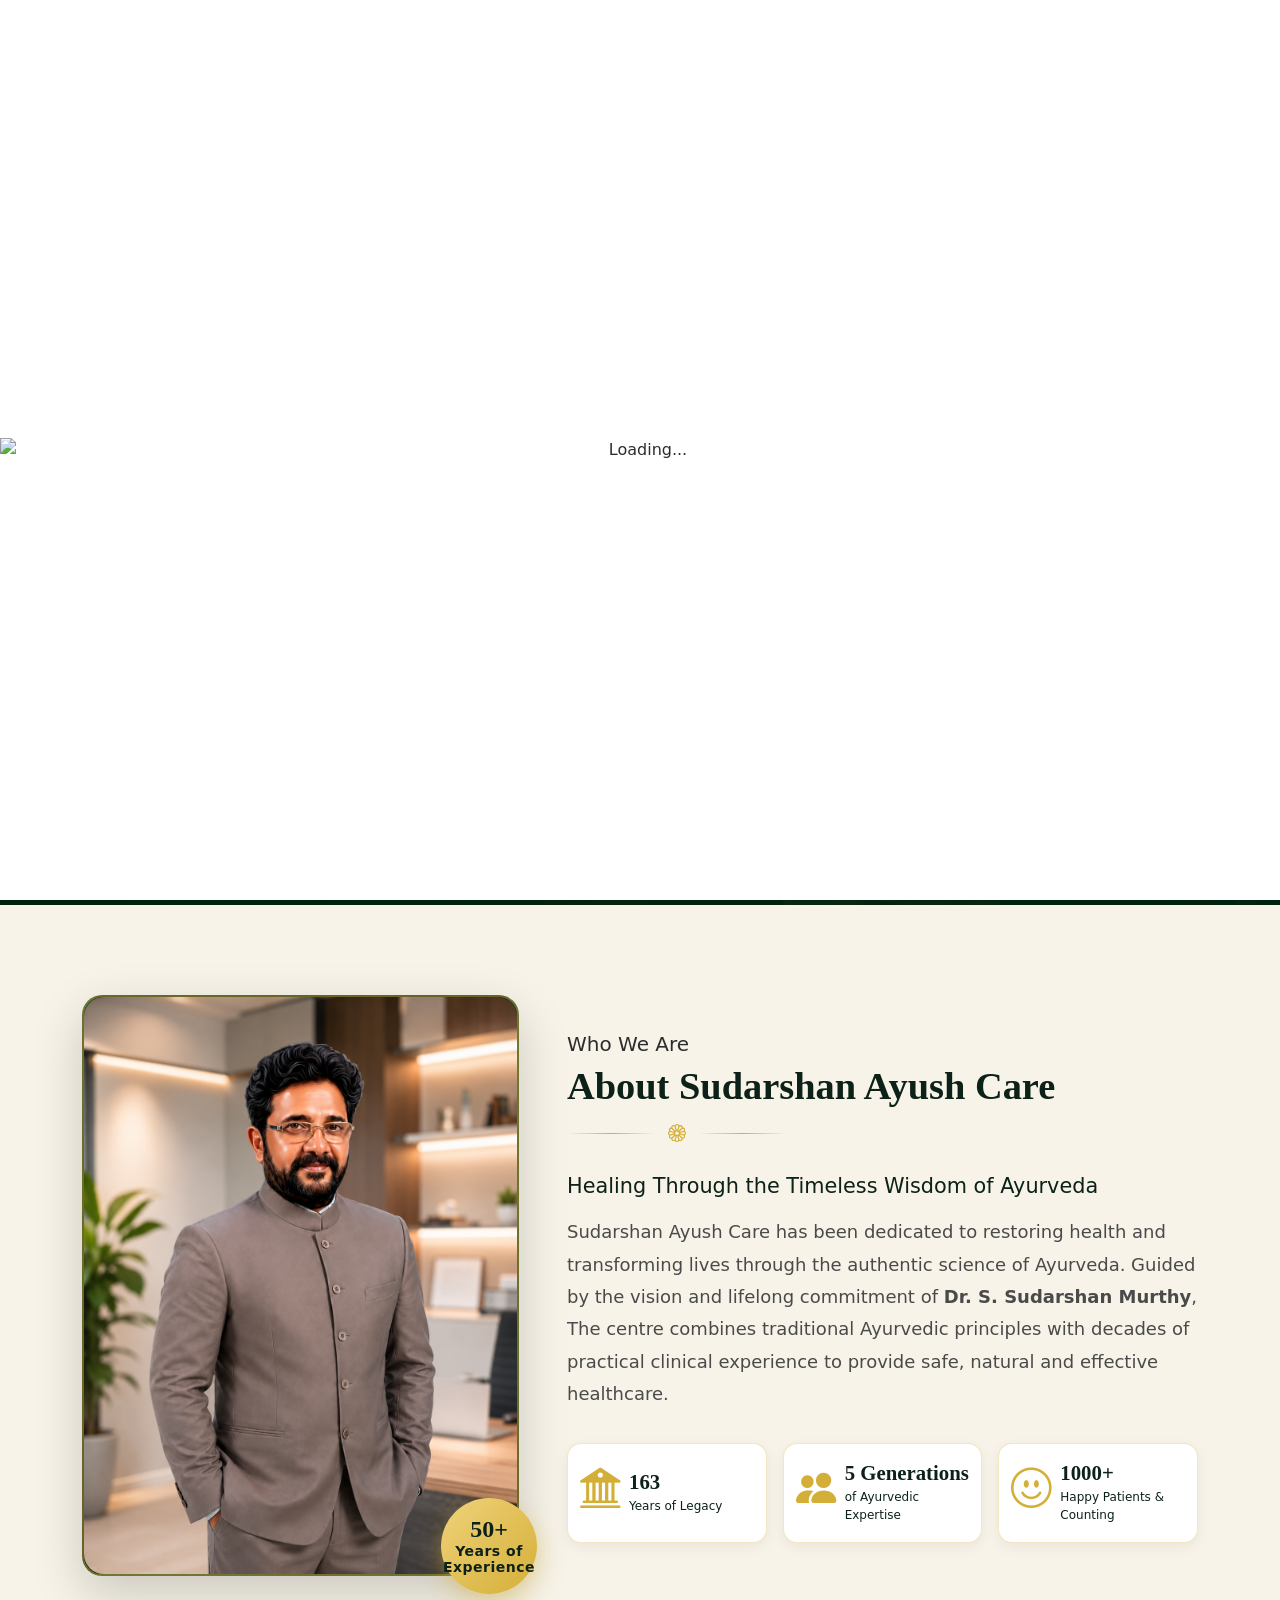
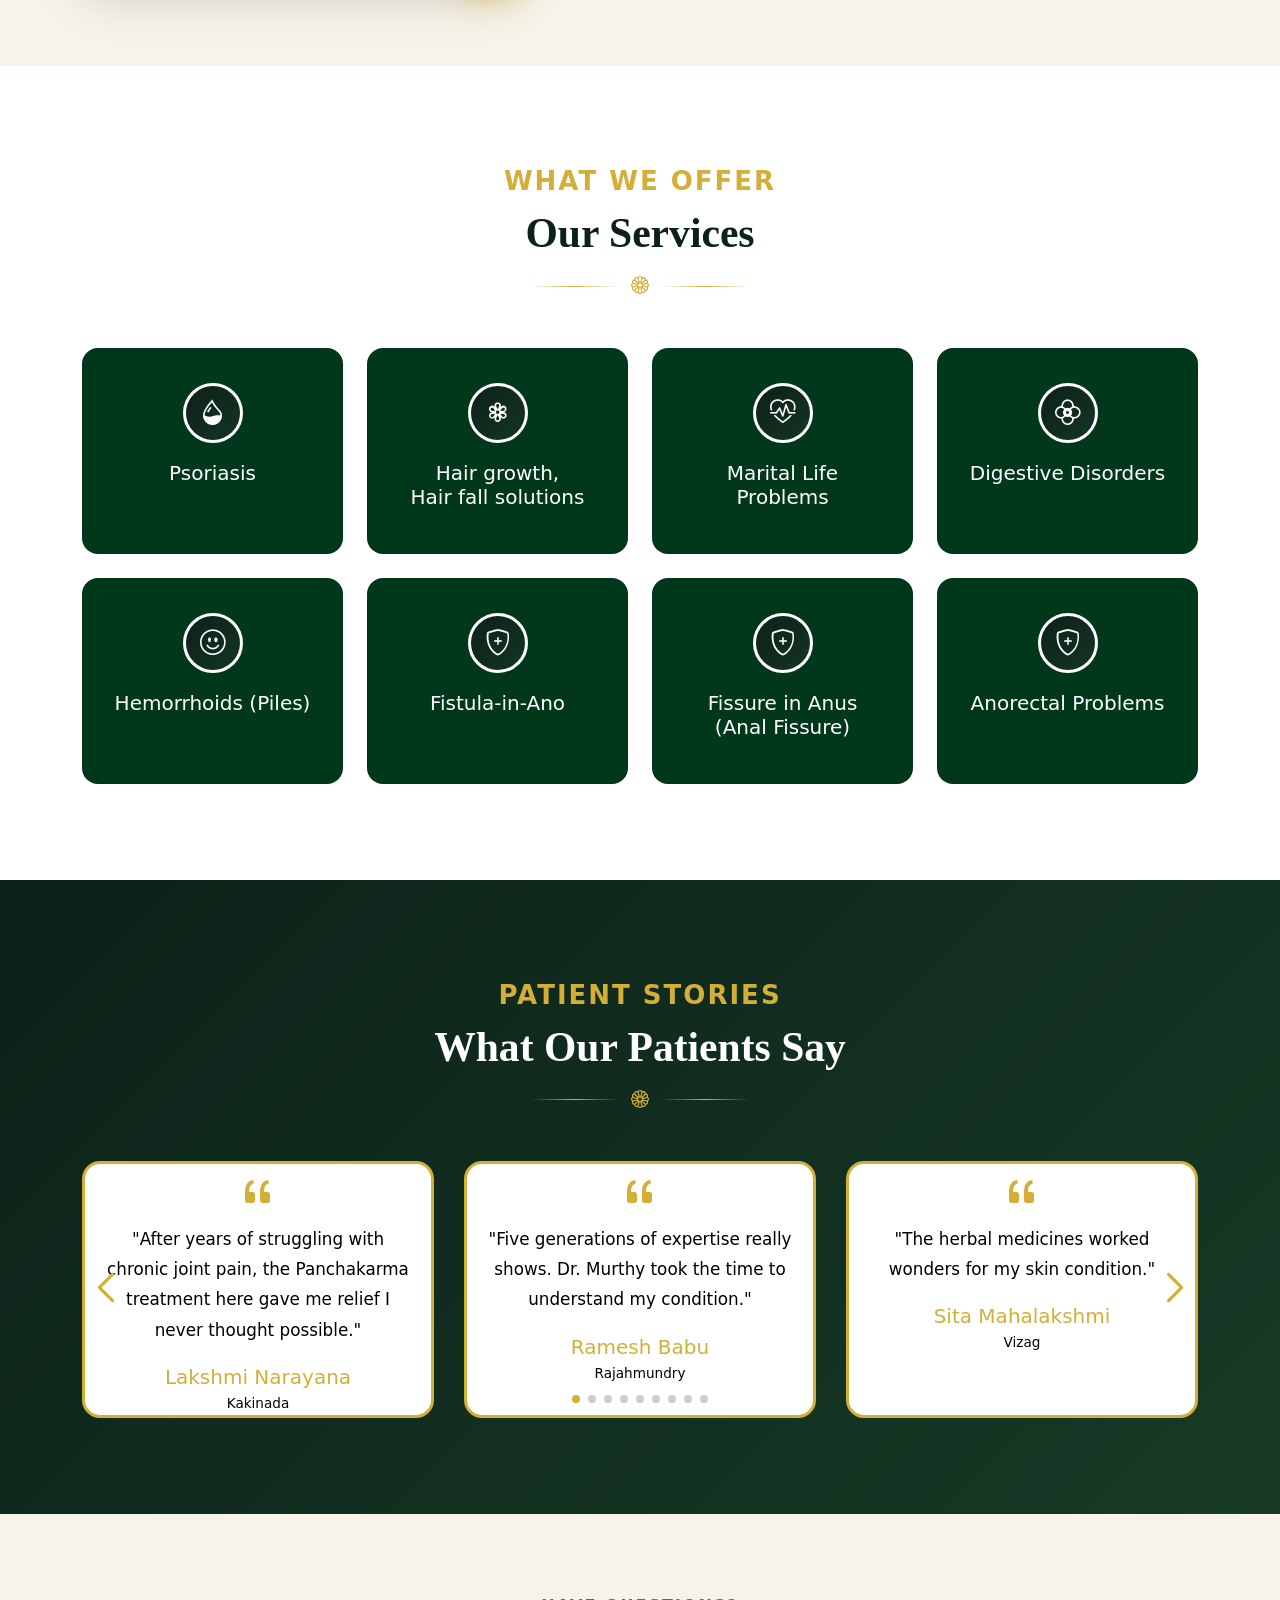
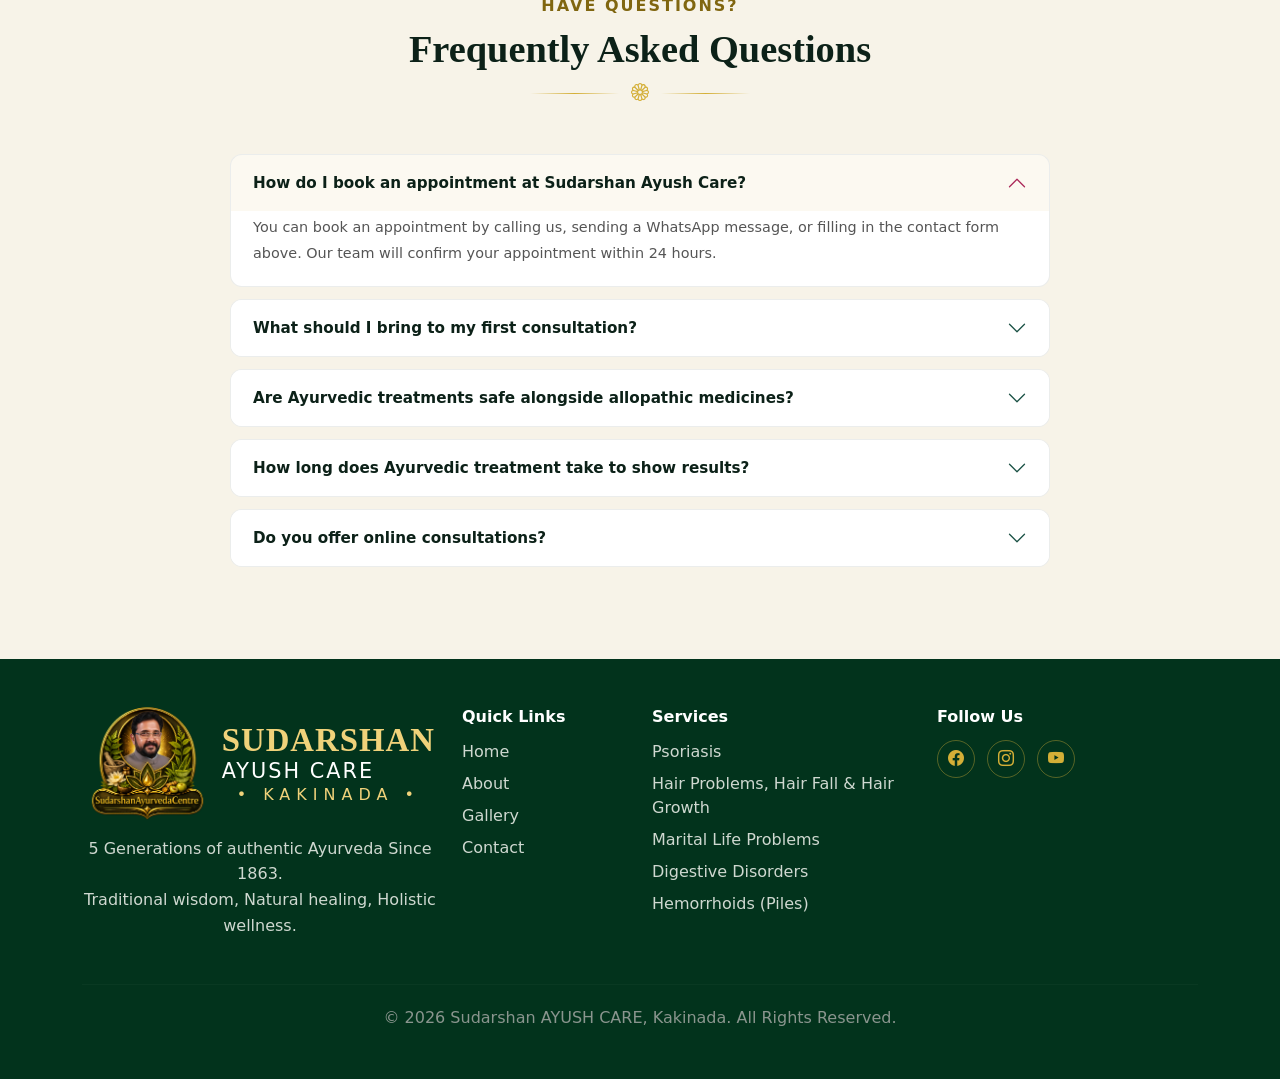
==== commit cd53ac18: "updated new desiign" ====
--- a/index.html
+++ b/index.html
@@ -3,8 +3,8 @@
 <head>
 <meta charset="UTF-8">
 <meta name="viewport" content="width=device-width, initial-scale=1.0">
-<title>Sudarshan AYURVEDA CENTRE | Kakinada</title>
-<meta name="description" content="163 years of trusted Ayurvedic healing - Sudarshan AYURVEDA CENTRE, Kakinada">
+<title>Sudarshan Ayush Care | Kakinada</title>
+<meta name="description" content="163 years of trusted Ayurvedic healing - Sudarshan AYUSH CARE, Kakinada">
 
 <!-- Bootstrap 5 -->
 <link href="https://cdn.jsdelivr.net/npm/bootstrap@5.3.3/dist/css/bootstrap.min.css" rel="stylesheet">
@@ -39,11 +39,11 @@
        <a class="navbar-brand d-flex align-items-center gap-3" href="index.html">
         <div class="brand-logo">
           <!-- <i class="bi bi-flower2"></i> -->
-          <img src="./images/Logo.png" alt="Sudarshan AYURVEDA CENTRE Logo" class="brand-logo">
+          <img src="./images/Logo.png" alt="Sudarshan AYUSH CARE Logo" class="brand-logo">
         </div>
         <div class="brand-text">
           <span class="brand-title">SUDARSHAN</span>
-          <span class="brand-sub">AYURVEDA CENTRE</span>
+          <span class="brand-sub">AYUSH CARE</span>
           <span class="brand-location">• KAKINADA •</span>
         </div>
       </a>
@@ -75,10 +75,10 @@
       <div class="hero-copy">
         <!-- <div class="hero-devotion">శ్రీ ధన్వంతరయే నమః</div> -->
         <div class="hero-brand-lockup">
-          <!-- <img src="./images/hero-emblem.png" alt="Sudarshan Ayurveda Centre logo" class="hero-emblem"> -->
+          <!-- <img src="./images/hero-emblem.png" alt="Sudarshan AYUSH CARE logo" class="hero-emblem"> -->
           <div class="hero-brand-text">
             <h1>Sudarshan</h1>
-            <p>Ayurveda Centre</p>
+            <p>Ayush Care</p>
           </div>
         </div>
         <div class="hero-rule"><span></span><i class="bi bi-flower1"></i><span></span></div>
@@ -86,31 +86,31 @@
         <p class="hero-subcopy">Five Generations of Authentic Ayurveda Since 1863</p>
       </div>
 
-      <img src="./images/hero-doctor.png" alt="Ayurveda doctor at Sudarshan Ayurveda Centre" class="hero-doctor">
+      <img src="./images/hero-doctor.png" alt="Ayurveda doctor at Sudarshan AYUSH CARE" class="hero-doctor">
 
       <div class="hero-details">
-        <div class="hero-stats" aria-label="Sudarshan Ayurveda Centre highlights">
+        <div class="hero-stats" aria-label="Sudarshan AYUSH CARE highlights">
           <div class="hero-stat">
             <!-- <i class="bi bi-bank2"></i> -->
-             <img src="./images/icons/1-Legacy.png" alt="Sudarshan Ayurveda Centre Logo" class="hero-stat-logo">
+             <img src="./images/icons/1-Legacy.png" alt="Sudarshan AYUSH CARE Logo" class="hero-stat-logo">
             <strong>163</strong>
             <span>Years of Legacy</span>
           </div>
           <div class="hero-stat">
             <!-- <i class="bi bi-people-fill"></i> -->
-              <img src="./images/icons/2-Generations.png" alt="Sudarshan Ayurveda Centre Logo" class="hero-stat-logo">
+              <img src="./images/icons/2-Generations.png" alt="Sudarshan AYUSH CARE Logo" class="hero-stat-logo">
             <strong>5 Generations</strong>
             <span>of Expertise</span>
           </div>
           <div class="hero-stat">
             <!-- <i class="bi bi-mortarboard-fill"></i> -->
-             <img src="./images/icons/3-Treatment.png" alt="Sudarshan Ayurveda Centre Logo" class="hero-stat-logo">
+             <img src="./images/icons/3-Treatment.png" alt="Sudarshan AYUSH CARE Logo" class="hero-stat-logo">
             <!-- <strong>Pure Herbal</strong> -->
             <span>Pure Herbal <br> Treatments</span>
           </div>
           <div class="hero-stat">
             <!-- <i class="bi bi-heart-fill"></i> -->
-            <img src="./images/icons/4-Support.png" alt="Sudarshan Ayurveda Centre Logo" class="hero-stat-logo">
+            <img src="./images/icons/4-Support.png" alt="Sudarshan AYUSH CARE Logo" class="hero-stat-logo">
             <!-- <strong>Personalized</strong> -->
             <span> Personalized <br> Care &amp; Support</span>
           </div>
@@ -174,13 +174,13 @@
         <!-- Text block -->
         <div class="col-lg-7" data-reveal="right">
           <span class="eyebrow">Who We Are</span>
-          <h2 class="section-title mt-1">About Sudarshan Ayurveda Centre</h2>
+          <h2 class="section-title mt-1">About Sudarshan Ayush Care</h2>
           <div class="ornament-divider mb-4"><span></span><i class="bi bi-flower1"></i><span></span></div>
           <p class="about-lead">
             Healing Through the Timeless Wisdom of Ayurveda
           </p>
           <p class="body-text">
-            Sudarshan Ayurveda Centre has been dedicated to restoring health and transforming lives through
+            Sudarshan Ayush Care has been dedicated to restoring health and transforming lives through
             the authentic science of Ayurveda. Guided by the vision and lifelong commitment of
             <strong>Dr. S. Sudarshan Murthy</strong>, The centre combines traditional Ayurvedic principles
             with decades of practical clinical experience to provide safe, natural and effective healthcare.
@@ -230,7 +230,7 @@
   <div class="container py-5">
     <div class="text-center section-heading mb-5">
       <span class="eyebrow">Who We Are</span>
-      <h2>About Sudarshan Ayurveda Centre</h2>
+      <h2>About Sudarshan AYUSH CARE</h2>
       <p>Healing Through the Timeless Wisdom of Ayurveda</p>
       <div class="ornament-divider mx-auto"><span></span><i class="bi bi-flower1"></i><span></span></div>
     </div>
@@ -244,7 +244,7 @@
       <div class="col-lg-6">
         
         <!-- <p class="about-text">
-          Sudarshan Ayurveda Centre has been dedicated to restoring health and transforming lives through the authentic science of Ayurveda. Guided by the vision and lifelong commitment of Dr. S. Sudarshan Murthy, the centre combines traditional Ayurvedic principles with decades of practical clinical experience to provide safe, natural, and effective healthcare.
+          Sudarshan AYUSH CARE has been dedicated to restoring health and transforming lives through the authentic science of Ayurveda. Guided by the vision and lifelong commitment of Dr. S. Sudarshan Murthy, the centre combines traditional Ayurvedic principles with decades of practical clinical experience to provide safe, natural, and effective healthcare.
         </p> -->
         <h3 class="about-subtitle">A Legacy of Excellence</h3>
         <p class="about-text">
@@ -493,7 +493,7 @@
         <div class="accordion-item ctn-acc-item">
           <h3 class="accordion-header">
             <button class="accordion-button ctn-acc-btn" type="button" data-bs-toggle="collapse" data-bs-target="#faq1" aria-expanded="true">
-              How do I book an appointment at Sudarshan Ayurveda Centre?
+              How do I book an appointment at Sudarshan Ayush Care?
             </button>
           </h3>
           <div id="faq1" class="accordion-collapse collapse show" data-bs-parent="#faqAccordion">
@@ -652,10 +652,10 @@
       <div class="col-lg-4">
         <div class="footer-brand">
           <!-- <i class="bi bi-flower2"></i> -->
-           <img src="./images/Logo.png" alt="Sudarshan AYURVEDA CENTRE Logo" class="brand-logo">
+           <img src="./images/Logo.png" alt="Sudarshan AYUSH CARE Logo" class="brand-logo">
           <div class="d-grid">
             <span class="brand-title">SUDARSHAN</span>
-            <span class="brand-sub">AYURVEDA CENTRE</span>
+            <span class="brand-sub">AYUSH CARE</span>
                       <span class="brand-location">• KAKINADA •</span>
 
           </div>
@@ -692,7 +692,7 @@
       </div>
     </div>
     <hr>
-    <p class="text-center mb-0 copyright">© 2026 Sudarshan AYURVEDA CENTRE, Kakinada. All Rights Reserved.</p>
+    <p class="text-center mb-0 copyright">© 2026 Sudarshan AYUSH CARE, Kakinada. All Rights Reserved.</p>
   </div>
 </footer>
 
--- a/styles/style.css
+++ b/styles/style.css
@@ -1,5 +1,5 @@
 /* ==========================================================================
-   Sudarshan AYURVEDA CENTRE - Custom Styles
+   Sudarshan AYUSH CARE - Custom Styles
    ========================================================================== */
 
 :root {
@@ -157,9 +157,10 @@
 }
 .brand-sub {
   color: #fff;
-  font-size: clamp(0.58rem, 2.2vw, 0.8rem);
+  font-size: clamp(0.58rem, 2.2vw, 1rem);
+  /* font-size: clamp(0.58rem, 2.2vw, 0.8rem); */
   /* letter-spacing: clamp(1px, 1.8vw, 1.9px);  */
-    letter-spacing: clamp(2px, 2.2vw, 5px);
+    letter-spacing: clamp(2px, 2.2vw, 9px);
 
   white-space: nowrap;
   /* font-size: 0.65rem;
@@ -565,9 +566,9 @@
 
   /* font-size: clamp(2rem, 3.9vw, 4.35rem); */
   /* font-size: clamp(2rem, 3.3vw, 4.35rem); */
-  font-size: clamp(1.92rem, 2.4vw, 4.35rem);
+  font-size: clamp(2rem, 1.4vw, 4.35rem);
   line-height: 0.98;
-  letter-spacing: 0.12em;
+  letter-spacing: 1em;
   text-transform: uppercase;
   text-shadow: 0 5px 18px rgba(0, 0, 0, 0.72);
 }
--- a/styles/about.css
+++ b/styles/about.css
@@ -20,7 +20,8 @@
   line-height: 1.8;
   margin-bottom: 16px;
   /* 16px; */
-  font-size: 16px;
+  /* font-size: 16px; */
+  font-size: 18px;
 }
 
 /* ---- Scroll reveal base ---- */
